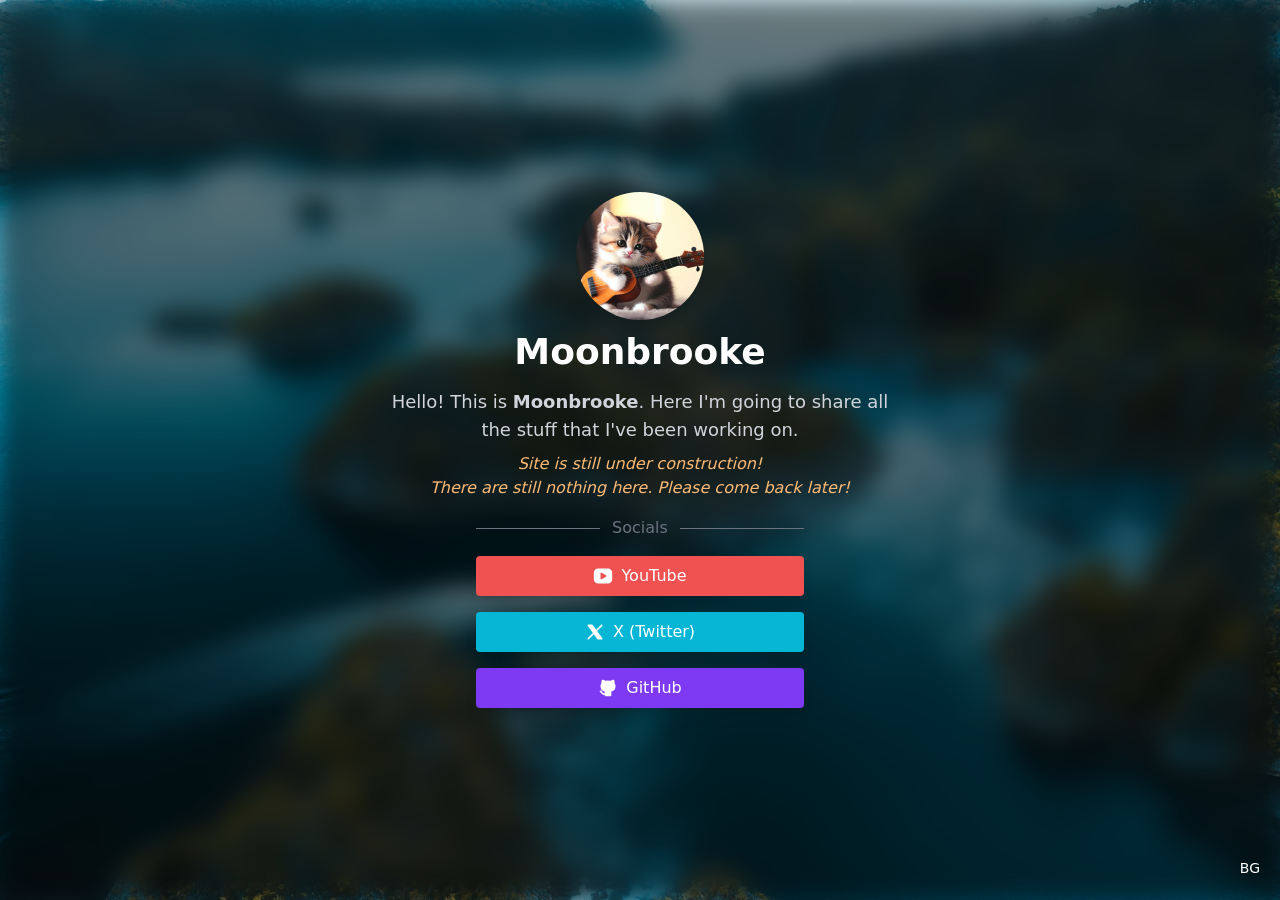
==== index.html @ 95f98d8a "updated index.html #3" ====
<!doctype html>
<html lang="en">
  <head>
    <meta charset="UTF-8" />
    <meta name="viewport" content="width=device-width, initial-scale=1.0" />
    <title>Moonbrooke</title>
    <link
      rel="shortcut icon"
      href="./assets/img/farpras.ico"
      type="image/x-icon"
    />

    <!-- TailwindCSS -->
    <link rel="stylesheet" href="./assets/css/style.css" />
    <!-- <script src="https://cdn.tailwindcss.com?plugins=forms,typography,aspect-ratio,line-clamp"></script> -->

    <!-- Flowbite -->
    <link href="./assets/css/flowbite-1.8.1.min.css" rel="stylesheet" />

    <!-- AngularJS -->
    <script type="text/javascript" src="./assets/js/angular.min.js"></script>
  </head>

  <body
    class="bg-[url('/assets/img/pexels-stijn-dijkstra-2583852.jpg')] backdrop-blur-md backdrop-brightness-50 bg-center bg-cover"
  >
    <main
      class="flex flex-col items-center justify-center w-screen h-screen text-white"
    >
      <div class="flex flex-col items-center justify-center">
        <img
          src="assets/img/kitten_ukulele.jpg"
          data-tooltip-target="tooltip-avatar"
          data-tooltip-placement="top"
          class="w-32 h-32 rounded-full overflow-hidden mb-3"
        />
        <div
          id="tooltip-avatar"
          role="tooltip"
          class="absolute z-10 invisible inline-block px-3 py-2 text-sm font-medium text-white transition-opacity duration-100 bg-[#f78b44] rounded-lg shadow-sm opacity-0 tooltip"
        >
          Avatar made with Bing Image Creator
          <div class="tooltip-arrow" data-popper-arrow></div>
        </div>
        <h1 class="text-4xl font-bold">
          <a href="/" class="hover:text-[#f78b44] transition">Moonbrooke</a>
        </h1>
      </div>
      <p class="mt-4 text-lg text-center max-w-lg text-gray-300">
        Hello! This is <b>Moonbrooke</b>. Here I'm going to share all the stuff
        that I've been working on.
      </p>
      <p class="mt-2 text-center max-w-lg text-orange-300 italic">
        Site is still under construction!<br />There are still nothing here.
        Please come back later!
      </p>

      <!-- Content -->
      <div class="flex flex-col items-center">
        <!-- Main Links -->
        <!-- <div class="flex w-[328px] justify-between space-x-4"> -->
        <!--     <a href="#" -->
        <!--         class="flex flex-row items-center justify-center mt-4 px-4 w-[156px] py-2 rounded hover:bg-[#f78b44] transition gap-2 shadow-lg bg-gray-500 cursor-not-allowed"> -->
        <!--         <svg xmlns="http://www.w3.org/2000/svg" class="w-5 h-5" viewBox="0 0 24 24" stroke-width="2" -->
        <!--             stroke="currentColor" fill="none" stroke-linecap="round" stroke-linejoin="round"> -->
        <!--             <path stroke="none" d="M0 0h24v24H0z" fill="none"></path> -->
        <!--             <path d="M3 17a3 3 0 1 0 6 0a3 3 0 0 0 -6 0"></path> -->
        <!--             <path d="M13 17a3 3 0 1 0 6 0a3 3 0 0 0 -6 0"></path> -->
        <!--             <path d="M9 17v-13h10v13"></path> -->
        <!--             <path d="M9 8h10"></path> -->
        <!--         </svg> -->
        <!--         <p>Music</p> -->
        <!--     </a> -->
        <!--     <a href="#" -->
        <!--         class="flex flex-row items-center justify-center mt-4 px-4 w-[156px] py-2 rounded hover:bg-[#f78b44] transition gap-2 shadow-lg bg-gray-500 cursor-not-allowed"> -->
        <!--         <svg xmlns="http://www.w3.org/2000/svg" class="w-5 h-5" viewBox="0 0 24 24" stroke-width="2" -->
        <!--             stroke="currentColor" fill="none" stroke-linecap="round" stroke-linejoin="round"> -->
        <!--             <path stroke="none" d="M0 0h24v24H0z" fill="none"></path> -->
        <!--             <path d="M14 17m-3 0a3 3 0 1 0 6 0a3 3 0 1 0 -6 0"></path> -->
        <!--             <path d="M17 17v-13h4"></path> -->
        <!--             <path d="M13 5h-10"></path> -->
        <!--             <path d="M3 9l10 0"></path> -->
        <!--             <path d="M9 13h-6"></path> -->
        <!--         </svg> -->
        <!--         <p>Commissions</p> -->
        <!--     </a> -->
        <!-- </div> -->
        <!-- <div class="flex w-[328px] justify-between space-x-4"> -->
        <!--     <a href="#" data-tooltip-target="tooltip-blog" data-tooltip-placement="bottom" -->
        <!--         class="flex flex-row items-center justify-center mt-4 px-4 w-[156px] py-2 rounded hover:bg-[#f78b44] transition gap-2 shadow-lg bg-gray-500 cursor-not-allowed"> -->
        <!--         <svg xmlns="http://www.w3.org/2000/svg" class="w-5 h-5" viewBox="0 0 24 24" stroke-width="2" -->
        <!--             stroke="currentColor" fill="none" stroke-linecap="round" stroke-linejoin="round"> -->
        <!--             <path stroke="none" d="M0 0h24v24H0z" fill="none"></path> -->
        <!--             <path d="M3 4m0 2a2 2 0 0 1 2 -2h14a2 2 0 0 1 2 2v12a2 2 0 0 1 -2 2h-14a2 2 0 0 1 -2 -2z"> -->
        <!--             </path> -->
        <!--             <path d="M7 8h10"></path> -->
        <!--             <path d="M7 12h10"></path> -->
        <!--             <path d="M7 16h10"></path> -->
        <!--         </svg> -->
        <!--         <p>Blog</p> -->
        <!--     </a> -->
        <!--     <div id="tooltip-blog" role="tooltip" -->
        <!--         class="absolute z-10 invisible inline-block px-3 py-2 text-sm font-medium text-white transition-opacity duration-100 bg-[#f78b44] rounded-lg shadow-sm opacity-0 tooltip"> -->
        <!--         Work in progress! -->
        <!--         <div class="tooltip-arrow" data-popper-arrow></div> -->
        <!--     </div> -->

        <!--     <a href="#" data-tooltip-target="tooltip-gears" data-tooltip-placement="bottom" -->
        <!--         class="flex flex-row items-center justify-center mt-4 px-4 w-[156px] py-2 rounded hover:bg-[#f78b44] transition gap-2 shadow-lg bg-gray-500 cursor-not-allowed"> -->
        <!--         <svg xmlns="http://www.w3.org/2000/svg" class="w-5 h-5" viewBox="0 0 24 24" stroke-width="2" -->
        <!--             stroke="currentColor" fill="none" stroke-linecap="round" stroke-linejoin="round"> -->
        <!--             <path stroke="none" d="M0 0h24v24H0z" fill="none"></path> -->
        <!--             <path -->
        <!--                 d="M21 18a3 3 0 0 1 -2.824 2.995l-.176 .005h-1a3 3 0 0 1 -2.995 -2.824l-.005 -.176v-3a3 3 0 0 1 2.824 -2.995l.176 -.005h1c.351 0 .688 .06 1 .171v-.171a7 7 0 0 0 -13.996 -.24l-.004 .24v.17c.25 -.088 .516 -.144 .791 -.163l.209 -.007h1a3 3 0 0 1 2.995 2.824l.005 .176v3a3 3 0 0 1 -2.824 2.995l-.176 .005h-1a3 3 0 0 1 -2.995 -2.824l-.005 -.176v-6a9 9 0 0 1 17.996 -.265l.004 .265v6z" -->
        <!--                 stroke-width="0" fill="currentColor"></path> -->
        <!--         </svg> -->
        <!--         <p>Gears</p> -->
        <!--     </a> -->
        <!-- <div id="tooltip-gears" role="tooltip"
                    class="absolute z-10 invisible inline-block px-3 py-2 text-sm font-medium text-white transition-opacity duration-100 bg-[#f78b44] rounded-lg shadow-sm opacity-0 tooltip">
                    All the tools I use.
                    <div class="tooltip-arrow" data-popper-arrow></div>
                </div> -->
        <!-- </div> -->

        <!-- Divider -->
        <div class="flex items-center w-full mt-4">
          <div class="grow border-t border-gray-500"></div>
          <span class="shrink mx-3 text-gray-500">Socials</span>
          <div class="grow border-t border-gray-500"></div>
        </div>

        <!-- Social Links -->
        <a
          href="https://www.youtube.com/@kizz1337"
          target="_blank"
          class="flex flex-row items-center justify-center mt-4 px-4 w-[328px] py-2 rounded hover:brightness-75 transition gap-2 shadow-lg bg-red-500"
        >
          <svg
            xmlns="http://www.w3.org/2000/svg"
            class="w-5 h-5"
            viewBox="0 0 24 24"
            stroke-width="2"
            stroke="currentColor"
            fill="none"
            stroke-linecap="round"
            stroke-linejoin="round"
          >
            <path stroke="none" d="M0 0h24v24H0z" fill="none"></path>
            <path
              d="M18 3a5 5 0 0 1 5 5v8a5 5 0 0 1 -5 5h-12a5 5 0 0 1 -5 -5v-8a5 5 0 0 1 5 -5zm-9 6v6a1 1 0 0 0 1.514 .857l5 -3a1 1 0 0 0 0 -1.714l-5 -3a1 1 0 0 0 -1.514 .857z"
              stroke-width="0"
              fill="currentColor"
            ></path>
          </svg>
          <p>YouTube</p>
        </a>
        <a
          href="https://twitter.com/_moonbrooke"
          target="_blank"
          class="flex flex-row items-center justify-center mt-4 px-4 w-[328px] py-2 rounded hover:brightness-75 transition gap-2 shadow-lg bg-cyan-500"
        >
          <svg
            xmlns="http://www.w3.org/2000/svg"
            viewBox="0 0 24 24"
            fill="currentColor"
            class="w-5 h-5"
          >
            <path stroke="none" d="M0 0h24v24H0z" fill="none" />
            <path
              d="M8.267 3a1 1 0 0 1 .73 .317l.076 .092l4.274 5.828l5.946 -5.944a1 1 0 0 1 1.497 1.32l-.083 .094l-6.163 6.162l6.262 8.54a1 1 0 0 1 -.697 1.585l-.109 .006h-4.267a1 1 0 0 1 -.73 -.317l-.076 -.092l-4.276 -5.829l-5.944 5.945a1 1 0 0 1 -1.497 -1.32l.083 -.094l6.161 -6.163l-6.26 -8.539a1 1 0 0 1 .697 -1.585l.109 -.006h4.267z"
            />
          </svg>
          <p>X (Twitter)</p>
        </a>
        <a
          href="https://github.com/moonbrooke"
          target="_blank"
          class="flex flex-row items-center justify-center mt-4 px-4 w-[328px] py-2 rounded hover:brightness-75 transition gap-2 shadow-lg bg-purple-600"
        >
          <svg
            xmlns="http://www.w3.org/2000/svg"
            viewBox="0 0 24 24"
            fill="currentColor"
            class="w-5 h-5"
          >
            <path stroke="none" d="M0 0h24v24H0z" fill="none" />
            <path
              d="M5.315 2.1c.791 -.113 1.9 .145 3.333 .966l.272 .161l.16 .1l.397 -.083a13.3 13.3 0 0 1 4.59 -.08l.456 .08l.396 .083l.161 -.1c1.385 -.84 2.487 -1.17 3.322 -1.148l.164 .008l.147 .017l.076 .014l.05 .011l.144 .047a1 1 0 0 1 .53 .514a5.2 5.2 0 0 1 .397 2.91l-.047 .267l-.046 .196l.123 .163c.574 .795 .93 1.728 1.03 2.707l.023 .295l.007 .272c0 3.855 -1.659 5.883 -4.644 6.68l-.245 .061l-.132 .029l.014 .161l.008 .157l.004 .365l-.002 .213l-.003 3.834a1 1 0 0 1 -.883 .993l-.117 .007h-6a1 1 0 0 1 -.993 -.883l-.007 -.117v-.734c-1.818 .26 -3.03 -.424 -4.11 -1.878l-.535 -.766c-.28 -.396 -.455 -.579 -.589 -.644l-.048 -.019a1 1 0 0 1 .564 -1.918c.642 .188 1.074 .568 1.57 1.239l.538 .769c.76 1.079 1.36 1.459 2.609 1.191l.001 -.678l-.018 -.168a5.03 5.03 0 0 1 -.021 -.824l.017 -.185l.019 -.12l-.108 -.024c-2.976 -.71 -4.703 -2.573 -4.875 -6.139l-.01 -.31l-.004 -.292a5.6 5.6 0 0 1 .908 -3.051l.152 -.222l.122 -.163l-.045 -.196a5.2 5.2 0 0 1 .145 -2.642l.1 -.282l.106 -.253a1 1 0 0 1 .529 -.514l.144 -.047l.154 -.03z"
            />
          </svg>
          <p>GitHub</p>
        </a>
      </div>

      <!-- Support Links -->
      <!-- <div class="flex items-center justify-center gap-3 mt-4">
            <a href="https://farpras.gumroad.com" target="_blank" data-tooltip-target="tooltip-gumroad"
                data-tooltip-placement="bottom" class="hover:brightness-75 transition shadow-lg text-[#fe92e5]">
                <svg xmlns="http://www.w3.org/2000/svg" class="w-8 h-8" viewBox="0 0 24 24" stroke-width="2"
                    stroke="currentColor" fill="none" stroke-linecap="round" stroke-linejoin="round">
                    <path stroke="none" d="M0 0h24v24H0z" fill="none"></path>
                    <path d="M21 12a9 9 0 1 1 -18 0a9 9 0 0 1 18 0z"></path>
                    <path d="M13.5 13h2.5v3"></path>
                    <path d="M15.024 9.382a4 4 0 1 0 -3.024 6.618c1.862 0 2.554 -1.278 3 -3"></path>
                </svg>
            </a>
            <div id="tooltip-gumroad" role="tooltip"
                class="absolute z-10 invisible inline-block px-3 py-2 text-sm font-medium text-white transition-opacity duration-100 bg-[#fe92e5] rounded-lg shadow-sm opacity-0 tooltip">
                Gumroad
                <div class="tooltip-arrow" data-popper-arrow></div>
            </div>

            <a href="https://paypal.me/farpras28" target="_blank" data-tooltip-target="tooltip-paypal"
                data-tooltip-placement="bottom" class="hover:brightness-75 transition shadow-lg text-[#249ed5]">
                <svg xmlns="http://www.w3.org/2000/svg" class="w-8 h-8" viewBox="0 0 24 24" stroke-width="2"
                    stroke="currentColor" fill="none" stroke-linecap="round" stroke-linejoin="round">
                    <path stroke="none" d="M0 0h24v24H0z" fill="none"></path>
                    <path
                        d="M12.5 2c3.113 0 5.309 1.785 5.863 4.565c1.725 1.185 2.637 3.152 2.637 5.435c0 2.933 -2.748 5.384 -5.783 5.496l-.217 .004h-1.754l-.466 2.8a1.998 1.998 0 0 1 -1.823 1.597l-.157 .003h-2.68a1.5 1.5 0 0 1 -1.182 -.54a1.495 1.495 0 0 1 -.348 -1.07l.042 -.29h-1.632c-1.004 0 -1.914 -.864 -1.994 -1.857l-.006 -.143l.01 -.141l1.993 -13.954l.003 -.048c.072 -.894 .815 -1.682 1.695 -1.832l.156 -.02l.143 -.005h5.5zm5.812 7.35l-.024 .087c-.706 2.403 -3.072 4.436 -5.555 4.557l-.233 .006h-2.503v.05l-.025 .183l-1.2 5a1.007 1.007 0 0 1 -.019 .07l-.088 .597h2.154l.595 -3.564a1 1 0 0 1 .865 -.829l.121 -.007h2.6c2.073 0 4 -1.67 4 -3.5c0 -1.022 -.236 -1.924 -.688 -2.65z"
                        stroke-width="0" fill="currentColor"></path>
                </svg>
            </a>
            <div id="tooltip-paypal" role="tooltip"
                class="absolute z-10 invisible inline-block px-3 py-2 text-sm font-medium text-white transition-opacity duration-100 bg-[#249ed5] rounded-lg shadow-sm opacity-0 tooltip">
                PayPal
                <div class="tooltip-arrow" data-popper-arrow></div>
            </div>

            <a href="https://saweria.co/farpras" target="_blank" data-tooltip-target="tooltip-saweria"
                data-tooltip-placement="bottom" class="hover:brightness-75 transition shadow-lg text-[#f9ae43]">
                <svg xmlns="http://www.w3.org/2000/svg" class="w-8 h-8" viewBox="0 0 24 24" stroke-width="2"
                    stroke="currentColor" fill="none" stroke-linecap="round" stroke-linejoin="round">
                    <path stroke="none" d="M0 0h24v24H0z" fill="none"></path>
                    <path d="M7 9m0 2a2 2 0 0 1 2 -2h10a2 2 0 0 1 2 2v6a2 2 0 0 1 -2 2h-10a2 2 0 0 1 -2 -2z"></path>
                    <path d="M14 14m-2 0a2 2 0 1 0 4 0a2 2 0 1 0 -4 0"></path>
                    <path d="M17 9v-2a2 2 0 0 0 -2 -2h-10a2 2 0 0 0 -2 2v6a2 2 0 0 0 2 2h2"></path>
                </svg>
            </a>
            <div id="tooltip-saweria" role="tooltip"
                class="absolute z-10 invisible inline-block px-3 py-2 text-sm font-medium text-white transition-opacity duration-100 bg-[#f9ae43] rounded-lg shadow-sm opacity-0 tooltip">
                Saweria (ID)
                <div class="tooltip-arrow" data-popper-arrow></div>
            </div>
        </div> -->

      <!-- Background Image Credit -->
      <div class="absolute bottom-0 right-0 mb-5 mr-5">
        <a
          href="https://www.pexels.com/photo/aerial-photo-of-islands-on-sea-2583852/"
          target="_blank"
          class="text-sm mt-5"
        >
          BG
        </a>
      </div>
    </main>

    <script src="./assets/js/flowbite-1.8.1.min.js"></script>
  </body>
</html>
---- assets/css/style.css ----
/*
! tailwindcss v3.4.4 | MIT License | https://tailwindcss.com
*/

/*
1. Prevent padding and border from affecting element width. (https://github.com/mozdevs/cssremedy/issues/4)
2. Allow adding a border to an element by just adding a border-width. (https://github.com/tailwindcss/tailwindcss/pull/116)
*/

*,
::before,
::after {
  box-sizing: border-box;
  /* 1 */
  border-width: 0;
  /* 2 */
  border-style: solid;
  /* 2 */
  border-color: #e5e7eb;
  /* 2 */
}

::before,
::after {
  --tw-content: '';
}

/*
1. Use a consistent sensible line-height in all browsers.
2. Prevent adjustments of font size after orientation changes in iOS.
3. Use a more readable tab size.
4. Use the user's configured `sans` font-family by default.
5. Use the user's configured `sans` font-feature-settings by default.
6. Use the user's configured `sans` font-variation-settings by default.
7. Disable tap highlights on iOS
*/

html,
:host {
  line-height: 1.5;
  /* 1 */
  -webkit-text-size-adjust: 100%;
  /* 2 */
  -moz-tab-size: 4;
  /* 3 */
  -o-tab-size: 4;
     tab-size: 4;
  /* 3 */
  font-family: ui-sans-serif, system-ui, sans-serif, "Apple Color Emoji", "Segoe UI Emoji", "Segoe UI Symbol", "Noto Color Emoji";
  /* 4 */
  font-feature-settings: normal;
  /* 5 */
  font-variation-settings: normal;
  /* 6 */
  -webkit-tap-highlight-color: transparent;
  /* 7 */
}

/*
1. Remove the margin in all browsers.
2. Inherit line-height from `html` so users can set them as a class directly on the `html` element.
*/

body {
  margin: 0;
  /* 1 */
  line-height: inherit;
  /* 2 */
}

/*
1. Add the correct height in Firefox.
2. Correct the inheritance of border color in Firefox. (https://bugzilla.mozilla.org/show_bug.cgi?id=190655)
3. Ensure horizontal rules are visible by default.
*/

hr {
  height: 0;
  /* 1 */
  color: inherit;
  /* 2 */
  border-top-width: 1px;
  /* 3 */
}

/*
Add the correct text decoration in Chrome, Edge, and Safari.
*/

abbr:where([title]) {
  -webkit-text-decoration: underline dotted;
          text-decoration: underline dotted;
}

/*
Remove the default font size and weight for headings.
*/

h1,
h2,
h3,
h4,
h5,
h6 {
  font-size: inherit;
  font-weight: inherit;
}

/*
Reset links to optimize for opt-in styling instead of opt-out.
*/

a {
  color: inherit;
  text-decoration: inherit;
}

/*
Add the correct font weight in Edge and Safari.
*/

b,
strong {
  font-weight: bolder;
}

/*
1. Use the user's configured `mono` font-family by default.
2. Use the user's configured `mono` font-feature-settings by default.
3. Use the user's configured `mono` font-variation-settings by default.
4. Correct the odd `em` font sizing in all browsers.
*/

code,
kbd,
samp,
pre {
  font-family: ui-monospace, SFMono-Regular, Menlo, Monaco, Consolas, "Liberation Mono", "Courier New", monospace;
  /* 1 */
  font-feature-settings: normal;
  /* 2 */
  font-variation-settings: normal;
  /* 3 */
  font-size: 1em;
  /* 4 */
}

/*
Add the correct font size in all browsers.
*/

small {
  font-size: 80%;
}

/*
Prevent `sub` and `sup` elements from affecting the line height in all browsers.
*/

sub,
sup {
  font-size: 75%;
  line-height: 0;
  position: relative;
  vertical-align: baseline;
}

sub {
  bottom: -0.25em;
}

sup {
  top: -0.5em;
}

/*
1. Remove text indentation from table contents in Chrome and Safari. (https://bugs.chromium.org/p/chromium/issues/detail?id=999088, https://bugs.webkit.org/show_bug.cgi?id=201297)
2. Correct table border color inheritance in all Chrome and Safari. (https://bugs.chromium.org/p/chromium/issues/detail?id=935729, https://bugs.webkit.org/show_bug.cgi?id=195016)
3. Remove gaps between table borders by default.
*/

table {
  text-indent: 0;
  /* 1 */
  border-color: inherit;
  /* 2 */
  border-collapse: collapse;
  /* 3 */
}

/*
1. Change the font styles in all browsers.
2. Remove the margin in Firefox and Safari.
3. Remove default padding in all browsers.
*/

button,
input,
optgroup,
select,
textarea {
  font-family: inherit;
  /* 1 */
  font-feature-settings: inherit;
  /* 1 */
  font-variation-settings: inherit;
  /* 1 */
  font-size: 100%;
  /* 1 */
  font-weight: inherit;
  /* 1 */
  line-height: inherit;
  /* 1 */
  letter-spacing: inherit;
  /* 1 */
  color: inherit;
  /* 1 */
  margin: 0;
  /* 2 */
  padding: 0;
  /* 3 */
}

/*
Remove the inheritance of text transform in Edge and Firefox.
*/

button,
select {
  text-transform: none;
}

/*
1. Correct the inability to style clickable types in iOS and Safari.
2. Remove default button styles.
*/

button,
input:where([type='button']),
input:where([type='reset']),
input:where([type='submit']) {
  -webkit-appearance: button;
  /* 1 */
  background-color: transparent;
  /* 2 */
  background-image: none;
  /* 2 */
}

/*
Use the modern Firefox focus style for all focusable elements.
*/

:-moz-focusring {
  outline: auto;
}

/*
Remove the additional `:invalid` styles in Firefox. (https://github.com/mozilla/gecko-dev/blob/2f9eacd9d3d995c937b4251a5557d95d494c9be1/layout/style/res/forms.css#L728-L737)
*/

:-moz-ui-invalid {
  box-shadow: none;
}

/*
Add the correct vertical alignment in Chrome and Firefox.
*/

progress {
  vertical-align: baseline;
}

/*
Correct the cursor style of increment and decrement buttons in Safari.
*/

::-webkit-inner-spin-button,
::-webkit-outer-spin-button {
  height: auto;
}

/*
1. Correct the odd appearance in Chrome and Safari.
2. Correct the outline style in Safari.
*/

[type='search'] {
  -webkit-appearance: textfield;
  /* 1 */
  outline-offset: -2px;
  /* 2 */
}

/*
Remove the inner padding in Chrome and Safari on macOS.
*/

::-webkit-search-decoration {
  -webkit-appearance: none;
}

/*
1. Correct the inability to style clickable types in iOS and Safari.
2. Change font properties to `inherit` in Safari.
*/

::-webkit-file-upload-button {
  -webkit-appearance: button;
  /* 1 */
  font: inherit;
  /* 2 */
}

/*
Add the correct display in Chrome and Safari.
*/

summary {
  display: list-item;
}

/*
Removes the default spacing and border for appropriate elements.
*/

blockquote,
dl,
dd,
h1,
h2,
h3,
h4,
h5,
h6,
hr,
figure,
p,
pre {
  margin: 0;
}

fieldset {
  margin: 0;
  padding: 0;
}

legend {
  padding: 0;
}

ol,
ul,
menu {
  list-style: none;
  margin: 0;
  padding: 0;
}

/*
Reset default styling for dialogs.
*/

dialog {
  padding: 0;
}

/*
Prevent resizing textareas horizontally by default.
*/

textarea {
  resize: vertical;
}

/*
1. Reset the default placeholder opacity in Firefox. (https://github.com/tailwindlabs/tailwindcss/issues/3300)
2. Set the default placeholder color to the user's configured gray 400 color.
*/

input::-moz-placeholder, textarea::-moz-placeholder {
  opacity: 1;
  /* 1 */
  color: #9ca3af;
  /* 2 */
}

input::placeholder,
textarea::placeholder {
  opacity: 1;
  /* 1 */
  color: #9ca3af;
  /* 2 */
}

/*
Set the default cursor for buttons.
*/

button,
[role="button"] {
  cursor: pointer;
}

/*
Make sure disabled buttons don't get the pointer cursor.
*/

:disabled {
  cursor: default;
}

/*
1. Make replaced elements `display: block` by default. (https://github.com/mozdevs/cssremedy/issues/14)
2. Add `vertical-align: middle` to align replaced elements more sensibly by default. (https://github.com/jensimmons/cssremedy/issues/14#issuecomment-634934210)
   This can trigger a poorly considered lint error in some tools but is included by design.
*/

img,
svg,
video,
canvas,
audio,
iframe,
embed,
object {
  display: block;
  /* 1 */
  vertical-align: middle;
  /* 2 */
}

/*
Constrain images and videos to the parent width and preserve their intrinsic aspect ratio. (https://github.com/mozdevs/cssremedy/issues/14)
*/

img,
video {
  max-width: 100%;
  height: auto;
}

/* Make elements with the HTML hidden attribute stay hidden by default */

[hidden] {
  display: none;
}

[type='text'],input:where(:not([type])),[type='email'],[type='url'],[type='password'],[type='number'],[type='date'],[type='datetime-local'],[type='month'],[type='search'],[type='tel'],[type='time'],[type='week'],[multiple],textarea,select {
  -webkit-appearance: none;
     -moz-appearance: none;
          appearance: none;
  background-color: #fff;
  border-color: #6b7280;
  border-width: 1px;
  border-radius: 0px;
  padding-top: 0.5rem;
  padding-right: 0.75rem;
  padding-bottom: 0.5rem;
  padding-left: 0.75rem;
  font-size: 1rem;
  line-height: 1.5rem;
  --tw-shadow: 0 0 #0000;
}

[type='text']:focus, input:where(:not([type])):focus, [type='email']:focus, [type='url']:focus, [type='password']:focus, [type='number']:focus, [type='date']:focus, [type='datetime-local']:focus, [type='month']:focus, [type='search']:focus, [type='tel']:focus, [type='time']:focus, [type='week']:focus, [multiple]:focus, textarea:focus, select:focus {
  outline: 2px solid transparent;
  outline-offset: 2px;
  --tw-ring-inset: var(--tw-empty,/*!*/ /*!*/);
  --tw-ring-offset-width: 0px;
  --tw-ring-offset-color: #fff;
  --tw-ring-color: #2563eb;
  --tw-ring-offset-shadow: var(--tw-ring-inset) 0 0 0 var(--tw-ring-offset-width) var(--tw-ring-offset-color);
  --tw-ring-shadow: var(--tw-ring-inset) 0 0 0 calc(1px + var(--tw-ring-offset-width)) var(--tw-ring-color);
  box-shadow: var(--tw-ring-offset-shadow), var(--tw-ring-shadow), var(--tw-shadow);
  border-color: #2563eb;
}

input::-moz-placeholder, textarea::-moz-placeholder {
  color: #6b7280;
  opacity: 1;
}

input::placeholder,textarea::placeholder {
  color: #6b7280;
  opacity: 1;
}

::-webkit-datetime-edit-fields-wrapper {
  padding: 0;
}

::-webkit-date-and-time-value {
  min-height: 1.5em;
  text-align: inherit;
}

::-webkit-datetime-edit {
  display: inline-flex;
}

::-webkit-datetime-edit,::-webkit-datetime-edit-year-field,::-webkit-datetime-edit-month-field,::-webkit-datetime-edit-day-field,::-webkit-datetime-edit-hour-field,::-webkit-datetime-edit-minute-field,::-webkit-datetime-edit-second-field,::-webkit-datetime-edit-millisecond-field,::-webkit-datetime-edit-meridiem-field {
  padding-top: 0;
  padding-bottom: 0;
}

select {
  background-image: url("data:image/svg+xml,%3csvg xmlns='http://www.w3.org/2000/svg' fill='none' viewBox='0 0 20 20'%3e%3cpath stroke='%236b7280' stroke-linecap='round' stroke-linejoin='round' stroke-width='1.5' d='M6 8l4 4 4-4'/%3e%3c/svg%3e");
  background-position: right 0.5rem center;
  background-repeat: no-repeat;
  background-size: 1.5em 1.5em;
  padding-right: 2.5rem;
  -webkit-print-color-adjust: exact;
          print-color-adjust: exact;
}

[multiple],[size]:where(select:not([size="1"])) {
  background-image: initial;
  background-position: initial;
  background-repeat: unset;
  background-size: initial;
  padding-right: 0.75rem;
  -webkit-print-color-adjust: unset;
          print-color-adjust: unset;
}

[type='checkbox'],[type='radio'] {
  -webkit-appearance: none;
     -moz-appearance: none;
          appearance: none;
  padding: 0;
  -webkit-print-color-adjust: exact;
          print-color-adjust: exact;
  display: inline-block;
  vertical-align: middle;
  background-origin: border-box;
  -webkit-user-select: none;
     -moz-user-select: none;
          user-select: none;
  flex-shrink: 0;
  height: 1rem;
  width: 1rem;
  color: #2563eb;
  background-color: #fff;
  border-color: #6b7280;
  border-width: 1px;
  --tw-shadow: 0 0 #0000;
}

[type='checkbox'] {
  border-radius: 0px;
}

[type='radio'] {
  border-radius: 100%;
}

[type='checkbox']:focus,[type='radio']:focus {
  outline: 2px solid transparent;
  outline-offset: 2px;
  --tw-ring-inset: var(--tw-empty,/*!*/ /*!*/);
  --tw-ring-offset-width: 2px;
  --tw-ring-offset-color: #fff;
  --tw-ring-color: #2563eb;
  --tw-ring-offset-shadow: var(--tw-ring-inset) 0 0 0 var(--tw-ring-offset-width) var(--tw-ring-offset-color);
  --tw-ring-shadow: var(--tw-ring-inset) 0 0 0 calc(2px + var(--tw-ring-offset-width)) var(--tw-ring-color);
  box-shadow: var(--tw-ring-offset-shadow), var(--tw-ring-shadow), var(--tw-shadow);
}

[type='checkbox']:checked,[type='radio']:checked {
  border-color: transparent;
  background-color: currentColor;
  background-size: 100% 100%;
  background-position: center;
  background-repeat: no-repeat;
}

[type='checkbox']:checked {
  background-image: url("data:image/svg+xml,%3csvg viewBox='0 0 16 16' fill='white' xmlns='http://www.w3.org/2000/svg'%3e%3cpath d='M12.207 4.793a1 1 0 010 1.414l-5 5a1 1 0 01-1.414 0l-2-2a1 1 0 011.414-1.414L6.5 9.086l4.293-4.293a1 1 0 011.414 0z'/%3e%3c/svg%3e");
}

@media (forced-colors: active)  {
  [type='checkbox']:checked {
    -webkit-appearance: auto;
       -moz-appearance: auto;
            appearance: auto;
  }
}

[type='radio']:checked {
  background-image: url("data:image/svg+xml,%3csvg viewBox='0 0 16 16' fill='white' xmlns='http://www.w3.org/2000/svg'%3e%3ccircle cx='8' cy='8' r='3'/%3e%3c/svg%3e");
}

@media (forced-colors: active)  {
  [type='radio']:checked {
    -webkit-appearance: auto;
       -moz-appearance: auto;
            appearance: auto;
  }
}

[type='checkbox']:checked:hover,[type='checkbox']:checked:focus,[type='radio']:checked:hover,[type='radio']:checked:focus {
  border-color: transparent;
  background-color: currentColor;
}

[type='checkbox']:indeterminate {
  background-image: url("data:image/svg+xml,%3csvg xmlns='http://www.w3.org/2000/svg' fill='none' viewBox='0 0 16 16'%3e%3cpath stroke='white' stroke-linecap='round' stroke-linejoin='round' stroke-width='2' d='M4 8h8'/%3e%3c/svg%3e");
  border-color: transparent;
  background-color: currentColor;
  background-size: 100% 100%;
  background-position: center;
  background-repeat: no-repeat;
}

@media (forced-colors: active)  {
  [type='checkbox']:indeterminate {
    -webkit-appearance: auto;
       -moz-appearance: auto;
            appearance: auto;
  }
}

[type='checkbox']:indeterminate:hover,[type='checkbox']:indeterminate:focus {
  border-color: transparent;
  background-color: currentColor;
}

[type='file'] {
  background: unset;
  border-color: inherit;
  border-width: 0;
  border-radius: 0;
  padding: 0;
  font-size: unset;
  line-height: inherit;
}

[type='file']:focus {
  outline: 1px solid ButtonText;
  outline: 1px auto -webkit-focus-ring-color;
}

*, ::before, ::after {
  --tw-border-spacing-x: 0;
  --tw-border-spacing-y: 0;
  --tw-translate-x: 0;
  --tw-translate-y: 0;
  --tw-rotate: 0;
  --tw-skew-x: 0;
  --tw-skew-y: 0;
  --tw-scale-x: 1;
  --tw-scale-y: 1;
  --tw-pan-x:  ;
  --tw-pan-y:  ;
  --tw-pinch-zoom:  ;
  --tw-scroll-snap-strictness: proximity;
  --tw-gradient-from-position:  ;
  --tw-gradient-via-position:  ;
  --tw-gradient-to-position:  ;
  --tw-ordinal:  ;
  --tw-slashed-zero:  ;
  --tw-numeric-figure:  ;
  --tw-numeric-spacing:  ;
  --tw-numeric-fraction:  ;
  --tw-ring-inset:  ;
  --tw-ring-offset-width: 0px;
  --tw-ring-offset-color: #fff;
  --tw-ring-color: rgb(59 130 246 / 0.5);
  --tw-ring-offset-shadow: 0 0 #0000;
  --tw-ring-shadow: 0 0 #0000;
  --tw-shadow: 0 0 #0000;
  --tw-shadow-colored: 0 0 #0000;
  --tw-blur:  ;
  --tw-brightness:  ;
  --tw-contrast:  ;
  --tw-grayscale:  ;
  --tw-hue-rotate:  ;
  --tw-invert:  ;
  --tw-saturate:  ;
  --tw-sepia:  ;
  --tw-drop-shadow:  ;
  --tw-backdrop-blur:  ;
  --tw-backdrop-brightness:  ;
  --tw-backdrop-contrast:  ;
  --tw-backdrop-grayscale:  ;
  --tw-backdrop-hue-rotate:  ;
  --tw-backdrop-invert:  ;
  --tw-backdrop-opacity:  ;
  --tw-backdrop-saturate:  ;
  --tw-backdrop-sepia:  ;
  --tw-contain-size:  ;
  --tw-contain-layout:  ;
  --tw-contain-paint:  ;
  --tw-contain-style:  ;
}

::backdrop {
  --tw-border-spacing-x: 0;
  --tw-border-spacing-y: 0;
  --tw-translate-x: 0;
  --tw-translate-y: 0;
  --tw-rotate: 0;
  --tw-skew-x: 0;
  --tw-skew-y: 0;
  --tw-scale-x: 1;
  --tw-scale-y: 1;
  --tw-pan-x:  ;
  --tw-pan-y:  ;
  --tw-pinch-zoom:  ;
  --tw-scroll-snap-strictness: proximity;
  --tw-gradient-from-position:  ;
  --tw-gradient-via-position:  ;
  --tw-gradient-to-position:  ;
  --tw-ordinal:  ;
  --tw-slashed-zero:  ;
  --tw-numeric-figure:  ;
  --tw-numeric-spacing:  ;
  --tw-numeric-fraction:  ;
  --tw-ring-inset:  ;
  --tw-ring-offset-width: 0px;
  --tw-ring-offset-color: #fff;
  --tw-ring-color: rgb(59 130 246 / 0.5);
  --tw-ring-offset-shadow: 0 0 #0000;
  --tw-ring-shadow: 0 0 #0000;
  --tw-shadow: 0 0 #0000;
  --tw-shadow-colored: 0 0 #0000;
  --tw-blur:  ;
  --tw-brightness:  ;
  --tw-contrast:  ;
  --tw-grayscale:  ;
  --tw-hue-rotate:  ;
  --tw-invert:  ;
  --tw-saturate:  ;
  --tw-sepia:  ;
  --tw-drop-shadow:  ;
  --tw-backdrop-blur:  ;
  --tw-backdrop-brightness:  ;
  --tw-backdrop-contrast:  ;
  --tw-backdrop-grayscale:  ;
  --tw-backdrop-hue-rotate:  ;
  --tw-backdrop-invert:  ;
  --tw-backdrop-opacity:  ;
  --tw-backdrop-saturate:  ;
  --tw-backdrop-sepia:  ;
  --tw-contain-size:  ;
  --tw-contain-layout:  ;
  --tw-contain-paint:  ;
  --tw-contain-style:  ;
}

.invisible {
  visibility: hidden;
}

.absolute {
  position: absolute;
}

.bottom-0 {
  bottom: 0px;
}

.right-0 {
  right: 0px;
}

.z-10 {
  z-index: 10;
}

.mx-auto {
  margin-left: auto;
  margin-right: auto;
}

.my-auto {
  margin-top: auto;
  margin-bottom: auto;
}

.mx-3 {
  margin-left: 0.75rem;
  margin-right: 0.75rem;
}

.mb-10 {
  margin-bottom: 2.5rem;
}

.ml-1 {
  margin-left: 0.25rem;
}

.mr-1 {
  margin-right: 0.25rem;
}

.mr-3 {
  margin-right: 0.75rem;
}

.mb-3 {
  margin-bottom: 0.75rem;
}

.mb-5 {
  margin-bottom: 1.25rem;
}

.mr-5 {
  margin-right: 1.25rem;
}

.mt-4 {
  margin-top: 1rem;
}

.mt-5 {
  margin-top: 1.25rem;
}

.mt-2 {
  margin-top: 0.5rem;
}

.inline-block {
  display: inline-block;
}

.flex {
  display: flex;
}

.h-7 {
  height: 1.75rem;
}

.h-screen {
  height: 100vh;
}

.h-32 {
  height: 8rem;
}

.h-5 {
  height: 1.25rem;
}

.h-8 {
  height: 2rem;
}

.w-4 {
  width: 1rem;
}

.w-5 {
  width: 1.25rem;
}

.w-32 {
  width: 8rem;
}

.w-8 {
  width: 2rem;
}

.w-\[156px\] {
  width: 156px;
}

.w-\[328px\] {
  width: 328px;
}

.w-full {
  width: 100%;
}

.w-screen {
  width: 100vw;
}

.max-w-xl {
  max-width: 36rem;
}

.max-w-lg {
  max-width: 32rem;
}

.shrink {
  flex-shrink: 1;
}

.grow {
  flex-grow: 1;
}

.cursor-not-allowed {
  cursor: not-allowed;
}

.flex-row {
  flex-direction: row;
}

.flex-col {
  flex-direction: column;
}

.items-center {
  align-items: center;
}

.justify-center {
  justify-content: center;
}

.justify-between {
  justify-content: space-between;
}

.gap-2 {
  gap: 0.5rem;
}

.gap-3 {
  gap: 0.75rem;
}

.space-y-6 > :not([hidden]) ~ :not([hidden]) {
  --tw-space-y-reverse: 0;
  margin-top: calc(1.5rem * calc(1 - var(--tw-space-y-reverse)));
  margin-bottom: calc(1.5rem * var(--tw-space-y-reverse));
}

.space-x-4 > :not([hidden]) ~ :not([hidden]) {
  --tw-space-x-reverse: 0;
  margin-right: calc(1rem * var(--tw-space-x-reverse));
  margin-left: calc(1rem * calc(1 - var(--tw-space-x-reverse)));
}

.overflow-hidden {
  overflow: hidden;
}

.rounded {
  border-radius: 0.25rem;
}

.rounded-full {
  border-radius: 9999px;
}

.rounded-lg {
  border-radius: 0.5rem;
}

.border-b {
  border-bottom-width: 1px;
}

.border-t {
  border-top-width: 1px;
}

.border-dotted {
  border-style: dotted;
}

.border-gray-400 {
  --tw-border-opacity: 1;
  border-color: rgb(156 163 175 / var(--tw-border-opacity));
}

.border-gray-500 {
  --tw-border-opacity: 1;
  border-color: rgb(107 114 128 / var(--tw-border-opacity));
}

.bg-gray-800 {
  --tw-bg-opacity: 1;
  background-color: rgb(31 41 55 / var(--tw-bg-opacity));
}

.bg-\[\#249ed5\] {
  --tw-bg-opacity: 1;
  background-color: rgb(36 158 213 / var(--tw-bg-opacity));
}

.bg-\[\#f78b44\] {
  --tw-bg-opacity: 1;
  background-color: rgb(247 139 68 / var(--tw-bg-opacity));
}

.bg-\[\#f9ae43\] {
  --tw-bg-opacity: 1;
  background-color: rgb(249 174 67 / var(--tw-bg-opacity));
}

.bg-\[\#fe92e5\] {
  --tw-bg-opacity: 1;
  background-color: rgb(254 146 229 / var(--tw-bg-opacity));
}

.bg-cyan-500 {
  --tw-bg-opacity: 1;
  background-color: rgb(6 182 212 / var(--tw-bg-opacity));
}

.bg-cyan-700 {
  --tw-bg-opacity: 1;
  background-color: rgb(14 116 144 / var(--tw-bg-opacity));
}

.bg-gray-500 {
  --tw-bg-opacity: 1;
  background-color: rgb(107 114 128 / var(--tw-bg-opacity));
}

.bg-red-500 {
  --tw-bg-opacity: 1;
  background-color: rgb(239 68 68 / var(--tw-bg-opacity));
}

.bg-purple-600 {
  --tw-bg-opacity: 1;
  background-color: rgb(147 51 234 / var(--tw-bg-opacity));
}

.bg-purple-700 {
  --tw-bg-opacity: 1;
  background-color: rgb(126 34 206 / var(--tw-bg-opacity));
}

.bg-\[url\(\'\/assets\/img\/pexels-stijn-dijkstra-2583852\.jpg\'\)\] {
  background-image: url('/assets/img/pexels-stijn-dijkstra-2583852.jpg');
}

.bg-cover {
  background-size: cover;
}

.bg-center {
  background-position: center;
}

.px-3 {
  padding-left: 0.75rem;
  padding-right: 0.75rem;
}

.px-4 {
  padding-left: 1rem;
  padding-right: 1rem;
}

.py-2 {
  padding-top: 0.5rem;
  padding-bottom: 0.5rem;
}

.text-center {
  text-align: center;
}

.text-2xl {
  font-size: 1.5rem;
  line-height: 2rem;
}

.text-xs {
  font-size: 0.75rem;
  line-height: 1rem;
}

.text-4xl {
  font-size: 2.25rem;
  line-height: 2.5rem;
}

.text-lg {
  font-size: 1.125rem;
  line-height: 1.75rem;
}

.text-sm {
  font-size: 0.875rem;
  line-height: 1.25rem;
}

.font-bold {
  font-weight: 700;
}

.font-medium {
  font-weight: 500;
}

.italic {
  font-style: italic;
}

.text-gray-200 {
  --tw-text-opacity: 1;
  color: rgb(229 231 235 / var(--tw-text-opacity));
}

.text-gray-400 {
  --tw-text-opacity: 1;
  color: rgb(156 163 175 / var(--tw-text-opacity));
}

.text-red-500 {
  --tw-text-opacity: 1;
  color: rgb(239 68 68 / var(--tw-text-opacity));
}

.text-yellow-400 {
  --tw-text-opacity: 1;
  color: rgb(250 204 21 / var(--tw-text-opacity));
}

.text-\[\#249ed5\] {
  --tw-text-opacity: 1;
  color: rgb(36 158 213 / var(--tw-text-opacity));
}

.text-\[\#f9ae43\] {
  --tw-text-opacity: 1;
  color: rgb(249 174 67 / var(--tw-text-opacity));
}

.text-\[\#fe92e5\] {
  --tw-text-opacity: 1;
  color: rgb(254 146 229 / var(--tw-text-opacity));
}

.text-gray-300 {
  --tw-text-opacity: 1;
  color: rgb(209 213 219 / var(--tw-text-opacity));
}

.text-gray-500 {
  --tw-text-opacity: 1;
  color: rgb(107 114 128 / var(--tw-text-opacity));
}

.text-white {
  --tw-text-opacity: 1;
  color: rgb(255 255 255 / var(--tw-text-opacity));
}

.text-orange-400 {
  --tw-text-opacity: 1;
  color: rgb(251 146 60 / var(--tw-text-opacity));
}

.text-orange-300 {
  --tw-text-opacity: 1;
  color: rgb(253 186 116 / var(--tw-text-opacity));
}

.opacity-0 {
  opacity: 0;
}

.shadow-lg {
  --tw-shadow: 0 10px 15px -3px rgb(0 0 0 / 0.1), 0 4px 6px -4px rgb(0 0 0 / 0.1);
  --tw-shadow-colored: 0 10px 15px -3px var(--tw-shadow-color), 0 4px 6px -4px var(--tw-shadow-color);
  box-shadow: var(--tw-ring-offset-shadow, 0 0 #0000), var(--tw-ring-shadow, 0 0 #0000), var(--tw-shadow);
}

.shadow-sm {
  --tw-shadow: 0 1px 2px 0 rgb(0 0 0 / 0.05);
  --tw-shadow-colored: 0 1px 2px 0 var(--tw-shadow-color);
  box-shadow: var(--tw-ring-offset-shadow, 0 0 #0000), var(--tw-ring-shadow, 0 0 #0000), var(--tw-shadow);
}

.backdrop-blur-md {
  --tw-backdrop-blur: blur(12px);
  -webkit-backdrop-filter: var(--tw-backdrop-blur) var(--tw-backdrop-brightness) var(--tw-backdrop-contrast) var(--tw-backdrop-grayscale) var(--tw-backdrop-hue-rotate) var(--tw-backdrop-invert) var(--tw-backdrop-opacity) var(--tw-backdrop-saturate) var(--tw-backdrop-sepia);
          backdrop-filter: var(--tw-backdrop-blur) var(--tw-backdrop-brightness) var(--tw-backdrop-contrast) var(--tw-backdrop-grayscale) var(--tw-backdrop-hue-rotate) var(--tw-backdrop-invert) var(--tw-backdrop-opacity) var(--tw-backdrop-saturate) var(--tw-backdrop-sepia);
}

.backdrop-brightness-50 {
  --tw-backdrop-brightness: brightness(.5);
  -webkit-backdrop-filter: var(--tw-backdrop-blur) var(--tw-backdrop-brightness) var(--tw-backdrop-contrast) var(--tw-backdrop-grayscale) var(--tw-backdrop-hue-rotate) var(--tw-backdrop-invert) var(--tw-backdrop-opacity) var(--tw-backdrop-saturate) var(--tw-backdrop-sepia);
          backdrop-filter: var(--tw-backdrop-blur) var(--tw-backdrop-brightness) var(--tw-backdrop-contrast) var(--tw-backdrop-grayscale) var(--tw-backdrop-hue-rotate) var(--tw-backdrop-invert) var(--tw-backdrop-opacity) var(--tw-backdrop-saturate) var(--tw-backdrop-sepia);
}

.transition {
  transition-property: color, background-color, border-color, text-decoration-color, fill, stroke, opacity, box-shadow, transform, filter, -webkit-backdrop-filter;
  transition-property: color, background-color, border-color, text-decoration-color, fill, stroke, opacity, box-shadow, transform, filter, backdrop-filter;
  transition-property: color, background-color, border-color, text-decoration-color, fill, stroke, opacity, box-shadow, transform, filter, backdrop-filter, -webkit-backdrop-filter;
  transition-timing-function: cubic-bezier(0.4, 0, 0.2, 1);
  transition-duration: 150ms;
}

.transition-opacity {
  transition-property: opacity;
  transition-timing-function: cubic-bezier(0.4, 0, 0.2, 1);
  transition-duration: 150ms;
}

.duration-100 {
  transition-duration: 100ms;
}

.hover\:border-solid:hover {
  border-style: solid;
}

.hover\:border-emerald-400:hover {
  --tw-border-opacity: 1;
  border-color: rgb(52 211 153 / var(--tw-border-opacity));
}

.hover\:bg-\[\#f78b44\]:hover {
  --tw-bg-opacity: 1;
  background-color: rgb(247 139 68 / var(--tw-bg-opacity));
}

.hover\:text-emerald-400:hover {
  --tw-text-opacity: 1;
  color: rgb(52 211 153 / var(--tw-text-opacity));
}

.hover\:text-\[\#f78b44\]:hover {
  --tw-text-opacity: 1;
  color: rgb(247 139 68 / var(--tw-text-opacity));
}

.hover\:brightness-75:hover {
  --tw-brightness: brightness(.75);
  filter: var(--tw-blur) var(--tw-brightness) var(--tw-contrast) var(--tw-grayscale) var(--tw-hue-rotate) var(--tw-invert) var(--tw-saturate) var(--tw-sepia) var(--tw-drop-shadow);
}
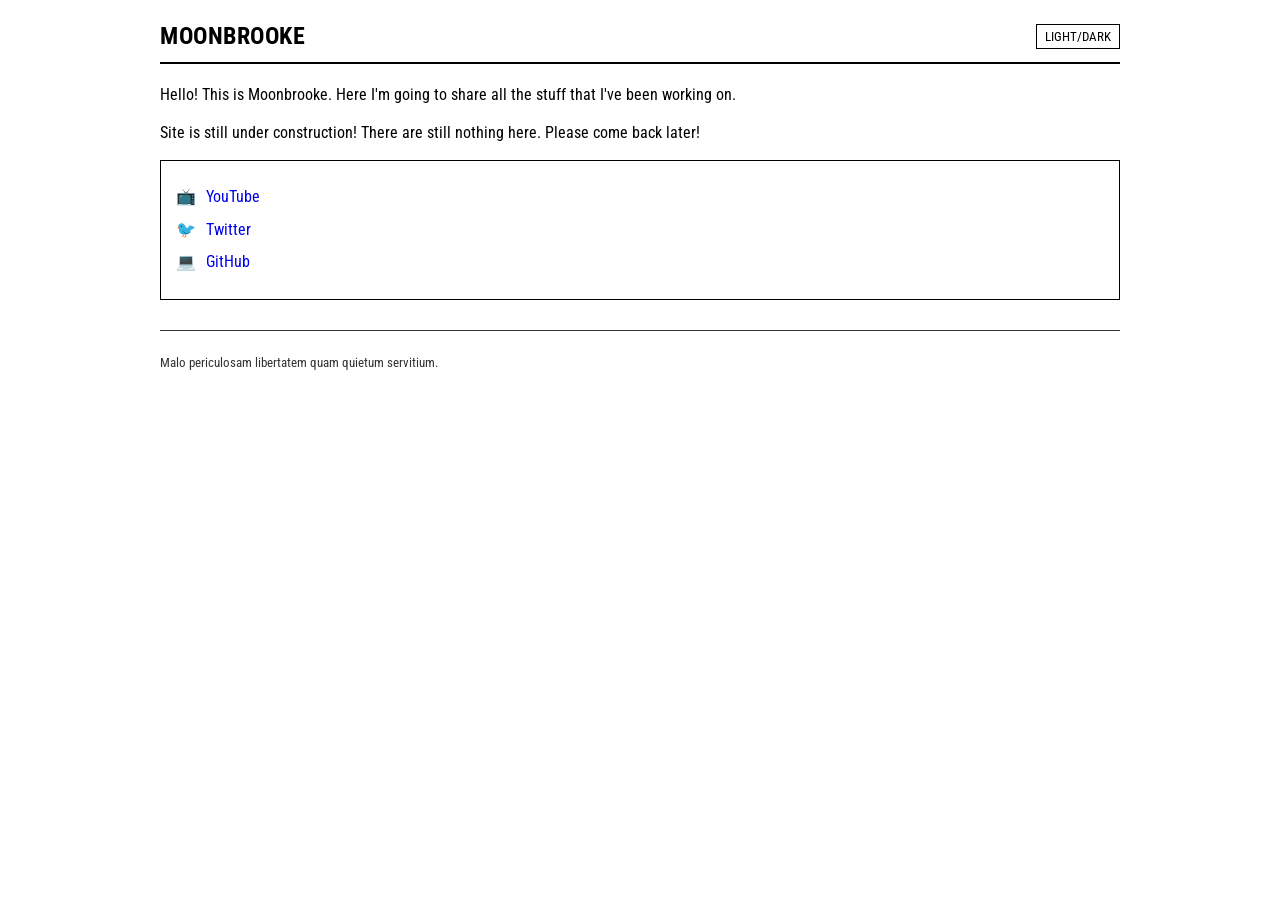
==== commit 7d63a9f6: "edit index" ====
--- a/index.html
+++ b/index.html
@@ -1,261 +1,148 @@
-<!doctype html>
+<!DOCTYPE html>
 <html lang="en">
-  <head>
-    <meta charset="UTF-8" />
-    <meta name="viewport" content="width=device-width, initial-scale=1.0" />
-    <title>Moonbrooke</title>
-    <link
-      rel="shortcut icon"
-      href="./assets/img/farpras.ico"
-      type="image/x-icon"
-    />
 
-    <!-- TailwindCSS -->
-    <link rel="stylesheet" href="./assets/css/style.css" />
-    <!-- <script src="https://cdn.tailwindcss.com?plugins=forms,typography,aspect-ratio,line-clamp"></script> -->
+<head>
+    <meta charset="UTF-8">
+    <meta name="viewport" content="width=device-width, initial-scale=1.0">
+    <title>MOONBROOKE</title>
+    <link rel="preconnect" href="https://fonts.googleapis.com">
+    <link rel="preconnect" href="https://fonts.gstatic.com" crossorigin>
+    <link href="https://fonts.googleapis.com/css2?family=Roboto+Condensed:wght@400;700&display=swap" rel="stylesheet">
+    <style>
+        :root {
+            --bg: #ffffff;
+            --fg: #000000;
+            --link: #0000ee;
+        }
 
-    <!-- Flowbite -->
-    <link href="./assets/css/flowbite-1.8.1.min.css" rel="stylesheet" />
+        [data-theme="dark"] {
+            --bg: #000000;
+            --fg: #ffffff;
+            --link: #58a6ff;
+        }
 
-    <!-- AngularJS -->
-    <script type="text/javascript" src="./assets/js/angular.min.js"></script>
-  </head>
+        body {
+            background-color: var(--bg);
+            color: var(--fg);
+            font-family: 'Roboto Condensed', sans-serif;
+            margin: 0;
+            padding: 20px;
+            font-size: 16px;
+            line-height: 1.4;
+        }
 
-  <body
-    class="bg-[url('/assets/img/pexels-stijn-dijkstra-2583852.jpg')] backdrop-blur-md backdrop-brightness-50 bg-center bg-cover"
-  >
-    <main
-      class="flex flex-col items-center justify-center w-screen h-screen text-white"
-    >
-      <div class="flex flex-col items-center justify-center">
-        <img
-          src="assets/img/kitten_ukulele.jpg"
-          data-tooltip-target="tooltip-avatar"
-          data-tooltip-placement="top"
-          class="w-32 h-32 rounded-full overflow-hidden mb-3"
-        />
-        <div
-          id="tooltip-avatar"
-          role="tooltip"
-          class="absolute z-10 invisible inline-block px-3 py-2 text-sm font-medium text-white transition-opacity duration-100 bg-[#f78b44] rounded-lg shadow-sm opacity-0 tooltip"
-        >
-          Avatar made with Bing Image Creator
-          <div class="tooltip-arrow" data-popper-arrow></div>
-        </div>
-        <h1 class="text-4xl font-bold">
-          <a href="/" class="hover:text-[#f78b44] transition">Moonbrooke</a>
-        </h1>
-      </div>
-      <p class="mt-4 text-lg text-center max-w-lg text-gray-300">
-        Hello! This is <b>Moonbrooke</b>. Here I'm going to share all the stuff
-        that I've been working on.
-      </p>
-      <p class="mt-2 text-center max-w-lg text-orange-300 italic">
-        Site is still under construction!<br />There are still nothing here.
-        Please come back later!
-      </p>
+        .wrapper {
+            max-width: 60rem;
+            margin: 0 auto;
+        }
 
-      <!-- Content -->
-      <div class="flex flex-col items-center">
-        <!-- Main Links -->
-        <!-- <div class="flex w-[328px] justify-between space-x-4"> -->
-        <!--     <a href="#" -->
-        <!--         class="flex flex-row items-center justify-center mt-4 px-4 w-[156px] py-2 rounded hover:bg-[#f78b44] transition gap-2 shadow-lg bg-gray-500 cursor-not-allowed"> -->
-        <!--         <svg xmlns="http://www.w3.org/2000/svg" class="w-5 h-5" viewBox="0 0 24 24" stroke-width="2" -->
-        <!--             stroke="currentColor" fill="none" stroke-linecap="round" stroke-linejoin="round"> -->
-        <!--             <path stroke="none" d="M0 0h24v24H0z" fill="none"></path> -->
-        <!--             <path d="M3 17a3 3 0 1 0 6 0a3 3 0 0 0 -6 0"></path> -->
-        <!--             <path d="M13 17a3 3 0 1 0 6 0a3 3 0 0 0 -6 0"></path> -->
-        <!--             <path d="M9 17v-13h10v13"></path> -->
-        <!--             <path d="M9 8h10"></path> -->
-        <!--         </svg> -->
-        <!--         <p>Music</p> -->
-        <!--     </a> -->
-        <!--     <a href="#" -->
-        <!--         class="flex flex-row items-center justify-center mt-4 px-4 w-[156px] py-2 rounded hover:bg-[#f78b44] transition gap-2 shadow-lg bg-gray-500 cursor-not-allowed"> -->
-        <!--         <svg xmlns="http://www.w3.org/2000/svg" class="w-5 h-5" viewBox="0 0 24 24" stroke-width="2" -->
-        <!--             stroke="currentColor" fill="none" stroke-linecap="round" stroke-linejoin="round"> -->
-        <!--             <path stroke="none" d="M0 0h24v24H0z" fill="none"></path> -->
-        <!--             <path d="M14 17m-3 0a3 3 0 1 0 6 0a3 3 0 1 0 -6 0"></path> -->
-        <!--             <path d="M17 17v-13h4"></path> -->
-        <!--             <path d="M13 5h-10"></path> -->
-        <!--             <path d="M3 9l10 0"></path> -->
-        <!--             <path d="M9 13h-6"></path> -->
-        <!--         </svg> -->
-        <!--         <p>Commissions</p> -->
-        <!--     </a> -->
-        <!-- </div> -->
-        <!-- <div class="flex w-[328px] justify-between space-x-4"> -->
-        <!--     <a href="#" data-tooltip-target="tooltip-blog" data-tooltip-placement="bottom" -->
-        <!--         class="flex flex-row items-center justify-center mt-4 px-4 w-[156px] py-2 rounded hover:bg-[#f78b44] transition gap-2 shadow-lg bg-gray-500 cursor-not-allowed"> -->
-        <!--         <svg xmlns="http://www.w3.org/2000/svg" class="w-5 h-5" viewBox="0 0 24 24" stroke-width="2" -->
-        <!--             stroke="currentColor" fill="none" stroke-linecap="round" stroke-linejoin="round"> -->
-        <!--             <path stroke="none" d="M0 0h24v24H0z" fill="none"></path> -->
-        <!--             <path d="M3 4m0 2a2 2 0 0 1 2 -2h14a2 2 0 0 1 2 2v12a2 2 0 0 1 -2 2h-14a2 2 0 0 1 -2 -2z"> -->
-        <!--             </path> -->
-        <!--             <path d="M7 8h10"></path> -->
-        <!--             <path d="M7 12h10"></path> -->
-        <!--             <path d="M7 16h10"></path> -->
-        <!--         </svg> -->
-        <!--         <p>Blog</p> -->
-        <!--     </a> -->
-        <!--     <div id="tooltip-blog" role="tooltip" -->
-        <!--         class="absolute z-10 invisible inline-block px-3 py-2 text-sm font-medium text-white transition-opacity duration-100 bg-[#f78b44] rounded-lg shadow-sm opacity-0 tooltip"> -->
-        <!--         Work in progress! -->
-        <!--         <div class="tooltip-arrow" data-popper-arrow></div> -->
-        <!--     </div> -->
+        header {
+            border-bottom: 2px solid var(--fg);
+            padding-bottom: 8px;
+            margin-bottom: 20px;
+            display: flex;
+            justify-content: space-between;
+            align-items: center;
+        }
 
-        <!--     <a href="#" data-tooltip-target="tooltip-gears" data-tooltip-placement="bottom" -->
-        <!--         class="flex flex-row items-center justify-center mt-4 px-4 w-[156px] py-2 rounded hover:bg-[#f78b44] transition gap-2 shadow-lg bg-gray-500 cursor-not-allowed"> -->
-        <!--         <svg xmlns="http://www.w3.org/2000/svg" class="w-5 h-5" viewBox="0 0 24 24" stroke-width="2" -->
-        <!--             stroke="currentColor" fill="none" stroke-linecap="round" stroke-linejoin="round"> -->
-        <!--             <path stroke="none" d="M0 0h24v24H0z" fill="none"></path> -->
-        <!--             <path -->
-        <!--                 d="M21 18a3 3 0 0 1 -2.824 2.995l-.176 .005h-1a3 3 0 0 1 -2.995 -2.824l-.005 -.176v-3a3 3 0 0 1 2.824 -2.995l.176 -.005h1c.351 0 .688 .06 1 .171v-.171a7 7 0 0 0 -13.996 -.24l-.004 .24v.17c.25 -.088 .516 -.144 .791 -.163l.209 -.007h1a3 3 0 0 1 2.995 2.824l.005 .176v3a3 3 0 0 1 -2.824 2.995l-.176 .005h-1a3 3 0 0 1 -2.995 -2.824l-.005 -.176v-6a9 9 0 0 1 17.996 -.265l.004 .265v6z" -->
-        <!--                 stroke-width="0" fill="currentColor"></path> -->
-        <!--         </svg> -->
-        <!--         <p>Gears</p> -->
-        <!--     </a> -->
-        <!-- <div id="tooltip-gears" role="tooltip"
-                    class="absolute z-10 invisible inline-block px-3 py-2 text-sm font-medium text-white transition-opacity duration-100 bg-[#f78b44] rounded-lg shadow-sm opacity-0 tooltip">
-                    All the tools I use.
-                    <div class="tooltip-arrow" data-popper-arrow></div>
-                </div> -->
-        <!-- </div> -->
+        h1 {
+            font-size: 24px;
+            margin: 0;
+            text-transform: uppercase;
+            font-weight: 700;
+            letter-spacing: 0.5px;
+        }
 
-        <!-- Divider -->
-        <div class="flex items-center w-full mt-4">
-          <div class="grow border-t border-gray-500"></div>
-          <span class="shrink mx-3 text-gray-500">Socials</span>
-          <div class="grow border-t border-gray-500"></div>
+        .theme-btn {
+            background: none;
+            border: 1px solid var(--fg);
+            color: var(--fg);
+            cursor: pointer;
+            font-family: inherit;
+            font-size: 13px;
+            padding: 4px 8px;
+            text-transform: uppercase;
+        }
+
+        .box {
+            border: 1px solid var(--fg);
+            padding: 15px;
+            margin-top: 10px;
+        }
+
+        .item {
+            display: flex;
+            align-items: center;
+            margin: 10px 0;
+            text-decoration: none;
+            color: var(--link);
+            font-weight: 400;
+        }
+
+        .item:hover {
+            text-decoration: underline;
+        }
+
+        .emoji {
+            margin-right: 10px;
+            text-decoration: none;
+            display: inline-block;
+        }
+
+        footer {
+            margin-top: 30px;
+            border-top: 1px solid var(--fg);
+            padding-top: 10px;
+            font-size: 13px;
+            opacity: 0.8;
+        }
+    </style>
+</head>
+
+<body>
+    <div class="wrapper">
+        <header>
+            <h1>MOONBROOKE</h1>
+            <button class="theme-btn" id="t">LIGHT/DARK</button>
+        </header>
+
+        <p>Hello! This is Moonbrooke. Here I'm going to share all the stuff that I've been working on.</p>
+        <p>Site is still under construction! There are still nothing here. Please come back later!</p>
+
+        <div class="box">
+            <a href="https://www.youtube.com/@kizz1337" class="item" target="_blank">
+                <span class="emoji">📺</span> YouTube
+            </a>
+            <a href="https://twitter.com/_moonbrooke" class="item" target="_blank">
+                <span class="emoji">🐦</span> Twitter
+            </a>
+            <a href="https://github.com/moonbrooke" class="item" target="_blank">
+                <span class="emoji">💻</span> GitHub
+            </a>
         </div>
 
-        <!-- Social Links -->
-        <a
-          href="https://www.youtube.com/@kizz1337"
-          target="_blank"
-          class="flex flex-row items-center justify-center mt-4 px-4 w-[328px] py-2 rounded hover:brightness-75 transition gap-2 shadow-lg bg-red-500"
-        >
-          <svg
-            xmlns="http://www.w3.org/2000/svg"
-            class="w-5 h-5"
-            viewBox="0 0 24 24"
-            stroke-width="2"
-            stroke="currentColor"
-            fill="none"
-            stroke-linecap="round"
-            stroke-linejoin="round"
-          >
-            <path stroke="none" d="M0 0h24v24H0z" fill="none"></path>
-            <path
-              d="M18 3a5 5 0 0 1 5 5v8a5 5 0 0 1 -5 5h-12a5 5 0 0 1 -5 -5v-8a5 5 0 0 1 5 -5zm-9 6v6a1 1 0 0 0 1.514 .857l5 -3a1 1 0 0 0 0 -1.714l-5 -3a1 1 0 0 0 -1.514 .857z"
-              stroke-width="0"
-              fill="currentColor"
-            ></path>
-          </svg>
-          <p>YouTube</p>
-        </a>
-        <a
-          href="https://twitter.com/_moonbrooke"
-          target="_blank"
-          class="flex flex-row items-center justify-center mt-4 px-4 w-[328px] py-2 rounded hover:brightness-75 transition gap-2 shadow-lg bg-cyan-500"
-        >
-          <svg
-            xmlns="http://www.w3.org/2000/svg"
-            viewBox="0 0 24 24"
-            fill="currentColor"
-            class="w-5 h-5"
-          >
-            <path stroke="none" d="M0 0h24v24H0z" fill="none" />
-            <path
-              d="M8.267 3a1 1 0 0 1 .73 .317l.076 .092l4.274 5.828l5.946 -5.944a1 1 0 0 1 1.497 1.32l-.083 .094l-6.163 6.162l6.262 8.54a1 1 0 0 1 -.697 1.585l-.109 .006h-4.267a1 1 0 0 1 -.73 -.317l-.076 -.092l-4.276 -5.829l-5.944 5.945a1 1 0 0 1 -1.497 -1.32l.083 -.094l6.161 -6.163l-6.26 -8.539a1 1 0 0 1 .697 -1.585l.109 -.006h4.267z"
-            />
-          </svg>
-          <p>X (Twitter)</p>
-        </a>
-        <a
-          href="https://github.com/moonbrooke"
-          target="_blank"
-          class="flex flex-row items-center justify-center mt-4 px-4 w-[328px] py-2 rounded hover:brightness-75 transition gap-2 shadow-lg bg-purple-600"
-        >
-          <svg
-            xmlns="http://www.w3.org/2000/svg"
-            viewBox="0 0 24 24"
-            fill="currentColor"
-            class="w-5 h-5"
-          >
-            <path stroke="none" d="M0 0h24v24H0z" fill="none" />
-            <path
-              d="M5.315 2.1c.791 -.113 1.9 .145 3.333 .966l.272 .161l.16 .1l.397 -.083a13.3 13.3 0 0 1 4.59 -.08l.456 .08l.396 .083l.161 -.1c1.385 -.84 2.487 -1.17 3.322 -1.148l.164 .008l.147 .017l.076 .014l.05 .011l.144 .047a1 1 0 0 1 .53 .514a5.2 5.2 0 0 1 .397 2.91l-.047 .267l-.046 .196l.123 .163c.574 .795 .93 1.728 1.03 2.707l.023 .295l.007 .272c0 3.855 -1.659 5.883 -4.644 6.68l-.245 .061l-.132 .029l.014 .161l.008 .157l.004 .365l-.002 .213l-.003 3.834a1 1 0 0 1 -.883 .993l-.117 .007h-6a1 1 0 0 1 -.993 -.883l-.007 -.117v-.734c-1.818 .26 -3.03 -.424 -4.11 -1.878l-.535 -.766c-.28 -.396 -.455 -.579 -.589 -.644l-.048 -.019a1 1 0 0 1 .564 -1.918c.642 .188 1.074 .568 1.57 1.239l.538 .769c.76 1.079 1.36 1.459 2.609 1.191l.001 -.678l-.018 -.168a5.03 5.03 0 0 1 -.021 -.824l.017 -.185l.019 -.12l-.108 -.024c-2.976 -.71 -4.703 -2.573 -4.875 -6.139l-.01 -.31l-.004 -.292a5.6 5.6 0 0 1 .908 -3.051l.152 -.222l.122 -.163l-.045 -.196a5.2 5.2 0 0 1 .145 -2.642l.1 -.282l.106 -.253a1 1 0 0 1 .529 -.514l.144 -.047l.154 -.03z"
-            />
-          </svg>
-          <p>GitHub</p>
-        </a>
-      </div>
+        <footer>
+            <p>Malo periculosam libertatem quam quietum servitium.</p>
+        </footer>
+    </div>
 
-      <!-- Support Links -->
-      <!-- <div class="flex items-center justify-center gap-3 mt-4">
-            <a href="https://farpras.gumroad.com" target="_blank" data-tooltip-target="tooltip-gumroad"
-                data-tooltip-placement="bottom" class="hover:brightness-75 transition shadow-lg text-[#fe92e5]">
-                <svg xmlns="http://www.w3.org/2000/svg" class="w-8 h-8" viewBox="0 0 24 24" stroke-width="2"
-                    stroke="currentColor" fill="none" stroke-linecap="round" stroke-linejoin="round">
-                    <path stroke="none" d="M0 0h24v24H0z" fill="none"></path>
-                    <path d="M21 12a9 9 0 1 1 -18 0a9 9 0 0 1 18 0z"></path>
-                    <path d="M13.5 13h2.5v3"></path>
-                    <path d="M15.024 9.382a4 4 0 1 0 -3.024 6.618c1.862 0 2.554 -1.278 3 -3"></path>
-                </svg>
-            </a>
-            <div id="tooltip-gumroad" role="tooltip"
-                class="absolute z-10 invisible inline-block px-3 py-2 text-sm font-medium text-white transition-opacity duration-100 bg-[#fe92e5] rounded-lg shadow-sm opacity-0 tooltip">
-                Gumroad
-                <div class="tooltip-arrow" data-popper-arrow></div>
-            </div>
+    <script>
+        const b = document.getElementById('t');
+        const h = document.documentElement;
 
-            <a href="https://paypal.me/farpras28" target="_blank" data-tooltip-target="tooltip-paypal"
-                data-tooltip-placement="bottom" class="hover:brightness-75 transition shadow-lg text-[#249ed5]">
-                <svg xmlns="http://www.w3.org/2000/svg" class="w-8 h-8" viewBox="0 0 24 24" stroke-width="2"
-                    stroke="currentColor" fill="none" stroke-linecap="round" stroke-linejoin="round">
-                    <path stroke="none" d="M0 0h24v24H0z" fill="none"></path>
-                    <path
-                        d="M12.5 2c3.113 0 5.309 1.785 5.863 4.565c1.725 1.185 2.637 3.152 2.637 5.435c0 2.933 -2.748 5.384 -5.783 5.496l-.217 .004h-1.754l-.466 2.8a1.998 1.998 0 0 1 -1.823 1.597l-.157 .003h-2.68a1.5 1.5 0 0 1 -1.182 -.54a1.495 1.495 0 0 1 -.348 -1.07l.042 -.29h-1.632c-1.004 0 -1.914 -.864 -1.994 -1.857l-.006 -.143l.01 -.141l1.993 -13.954l.003 -.048c.072 -.894 .815 -1.682 1.695 -1.832l.156 -.02l.143 -.005h5.5zm5.812 7.35l-.024 .087c-.706 2.403 -3.072 4.436 -5.555 4.557l-.233 .006h-2.503v.05l-.025 .183l-1.2 5a1.007 1.007 0 0 1 -.019 .07l-.088 .597h2.154l.595 -3.564a1 1 0 0 1 .865 -.829l.121 -.007h2.6c2.073 0 4 -1.67 4 -3.5c0 -1.022 -.236 -1.924 -.688 -2.65z"
-                        stroke-width="0" fill="currentColor"></path>
-                </svg>
-            </a>
-            <div id="tooltip-paypal" role="tooltip"
-                class="absolute z-10 invisible inline-block px-3 py-2 text-sm font-medium text-white transition-opacity duration-100 bg-[#249ed5] rounded-lg shadow-sm opacity-0 tooltip">
-                PayPal
-                <div class="tooltip-arrow" data-popper-arrow></div>
-            </div>
+        if (localStorage.getItem('theme') === 'dark') h.setAttribute('data-theme', 'dark');
 
-            <a href="https://saweria.co/farpras" target="_blank" data-tooltip-target="tooltip-saweria"
-                data-tooltip-placement="bottom" class="hover:brightness-75 transition shadow-lg text-[#f9ae43]">
-                <svg xmlns="http://www.w3.org/2000/svg" class="w-8 h-8" viewBox="0 0 24 24" stroke-width="2"
-                    stroke="currentColor" fill="none" stroke-linecap="round" stroke-linejoin="round">
-                    <path stroke="none" d="M0 0h24v24H0z" fill="none"></path>
-                    <path d="M7 9m0 2a2 2 0 0 1 2 -2h10a2 2 0 0 1 2 2v6a2 2 0 0 1 -2 2h-10a2 2 0 0 1 -2 -2z"></path>
-                    <path d="M14 14m-2 0a2 2 0 1 0 4 0a2 2 0 1 0 -4 0"></path>
-                    <path d="M17 9v-2a2 2 0 0 0 -2 -2h-10a2 2 0 0 0 -2 2v6a2 2 0 0 0 2 2h2"></path>
-                </svg>
-            </a>
-            <div id="tooltip-saweria" role="tooltip"
-                class="absolute z-10 invisible inline-block px-3 py-2 text-sm font-medium text-white transition-opacity duration-100 bg-[#f9ae43] rounded-lg shadow-sm opacity-0 tooltip">
-                Saweria (ID)
-                <div class="tooltip-arrow" data-popper-arrow></div>
-            </div>
-        </div> -->
+        b.onclick = () => {
+            const isDark = h.getAttribute('data-theme') === 'dark';
+            if (isDark) {
+                h.removeAttribute('data-theme');
+                localStorage.setItem('theme', 'light');
+            } else {
+                h.setAttribute('data-theme', 'dark');
+                localStorage.setItem('theme', 'dark');
+            }
+        };
+    </script>
+</body>
 
-      <!-- Background Image Credit -->
-      <div class="absolute bottom-0 right-0 mb-5 mr-5">
-        <a
-          href="https://www.pexels.com/photo/aerial-photo-of-islands-on-sea-2583852/"
-          target="_blank"
-          class="text-sm mt-5"
-        >
-          BG
-        </a>
-      </div>
-    </main>
-
-    <script src="./assets/js/flowbite-1.8.1.min.js"></script>
-  </body>
 </html>
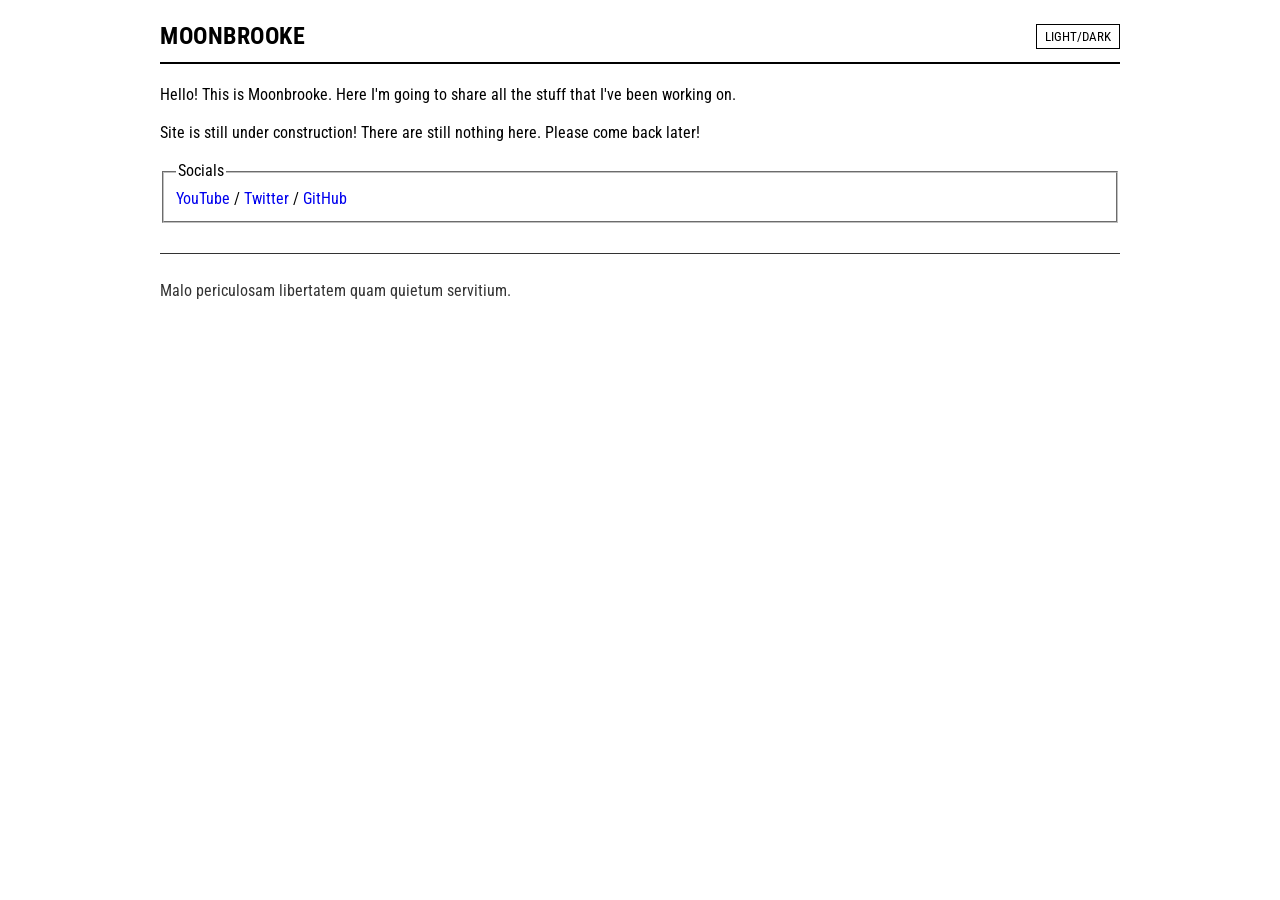
==== commit 23625e87: "edit index" ====
--- a/index.html
+++ b/index.html
@@ -71,9 +71,9 @@
         }
 
         .item {
-            display: flex;
-            align-items: center;
-            margin: 10px 0;
+            /* display: flex; */
+            /* align-items: center; */
+            /* margin: 10px 0; */
             text-decoration: none;
             color: var(--link);
             font-weight: 400;
@@ -93,7 +93,7 @@
             margin-top: 30px;
             border-top: 1px solid var(--fg);
             padding-top: 10px;
-            font-size: 13px;
+            /* font-size: 13px; */
             opacity: 0.8;
         }
     </style>
@@ -109,17 +109,17 @@
         <p>Hello! This is Moonbrooke. Here I'm going to share all the stuff that I've been working on.</p>
         <p>Site is still under construction! There are still nothing here. Please come back later!</p>
 
-        <div class="box">
-            <a href="https://www.youtube.com/@kizz1337" class="item" target="_blank">
-                <span class="emoji">📺</span> YouTube
-            </a>
-            <a href="https://twitter.com/_moonbrooke" class="item" target="_blank">
-                <span class="emoji">🐦</span> Twitter
-            </a>
-            <a href="https://github.com/moonbrooke" class="item" target="_blank">
-                <span class="emoji">💻</span> GitHub
-            </a>
-        </div>
+        <fieldset>
+            <legend>Socials</legend>
+            <a href="https://www.youtube.com/@kizz1337" class="item" target="_blank">YouTube</a> /
+            <a href="https://twitter.com/_moonbrooke" class="item" target="_blank">Twitter</a> /
+            <a href="https://github.com/moonbrooke" class="item" target="_blank">GitHub</a>
+        </fieldset>
+
+        <!-- <fieldset> -->
+        <!--     <legend>Projects</legend> -->
+        <!--     <a href="#" class="item">Test Project 1</a> -->
+        <!-- </fieldset> -->
 
         <footer>
             <p>Malo periculosam libertatem quam quietum servitium.</p>
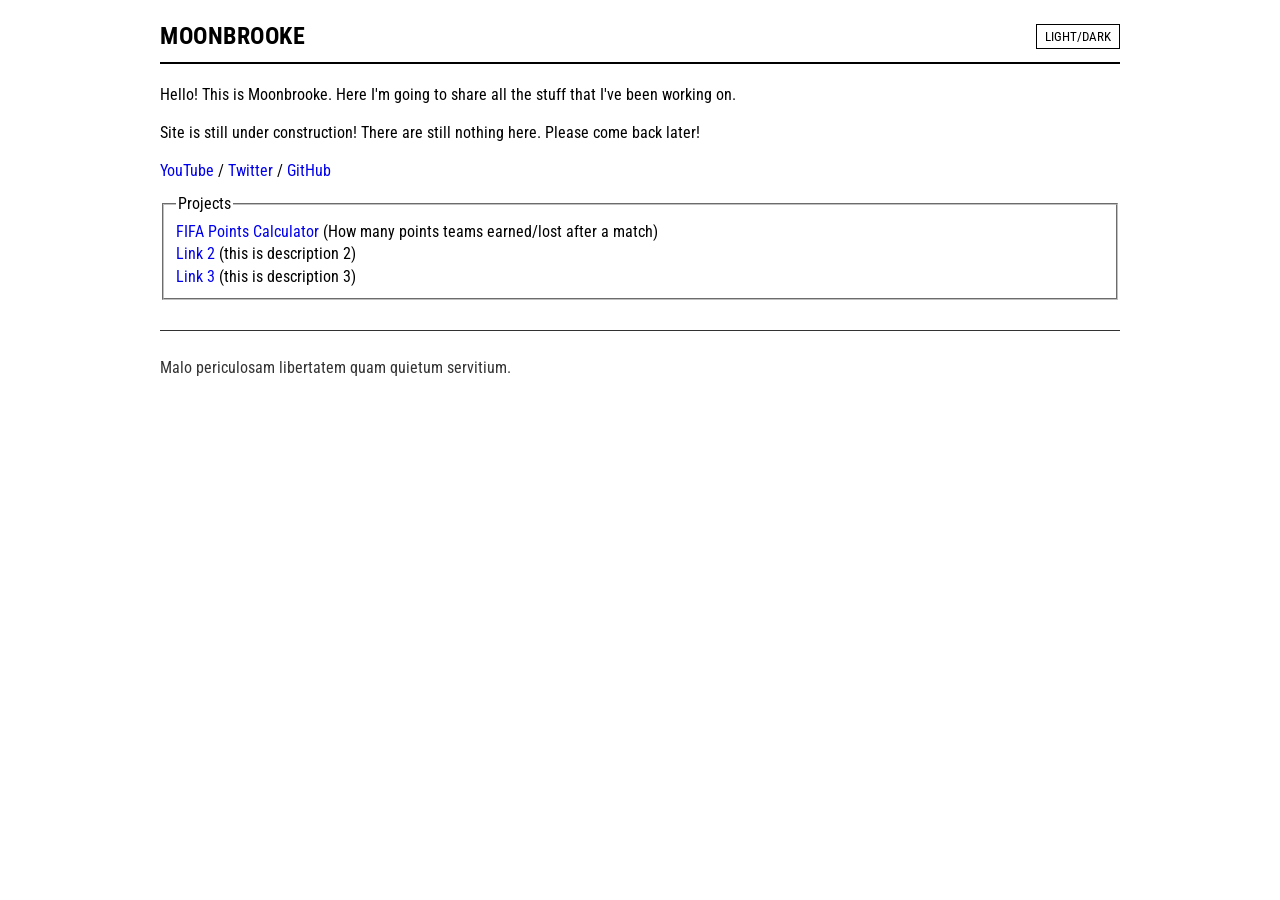
==== commit feca59d8: "dataaaa" ====
--- a/index.html
+++ b/index.html
@@ -53,6 +53,10 @@
             letter-spacing: 0.5px;
         }
 
+        .hero {
+            margin-bottom: 10px;
+        }
+
         .theme-btn {
             background: none;
             border: 1px solid var(--fg);
@@ -71,9 +75,6 @@
         }
 
         .item {
-            /* display: flex; */
-            /* align-items: center; */
-            /* margin: 10px 0; */
             text-decoration: none;
             color: var(--link);
             font-weight: 400;
@@ -93,7 +94,6 @@
             margin-top: 30px;
             border-top: 1px solid var(--fg);
             padding-top: 10px;
-            /* font-size: 13px; */
             opacity: 0.8;
         }
     </style>
@@ -109,22 +109,22 @@
         <p>Hello! This is Moonbrooke. Here I'm going to share all the stuff that I've been working on.</p>
         <p>Site is still under construction! There are still nothing here. Please come back later!</p>
 
-        <fieldset>
-            <legend>Socials</legend>
+        <div class="hero">
             <a href="https://www.youtube.com/@kizz1337" class="item" target="_blank">YouTube</a> /
             <a href="https://twitter.com/_moonbrooke" class="item" target="_blank">Twitter</a> /
             <a href="https://github.com/moonbrooke" class="item" target="_blank">GitHub</a>
+        </div>
+
+        <fieldset id="projects-container">
+            <legend>Projects</legend>
         </fieldset>
-
-        <!-- <fieldset> -->
-        <!--     <legend>Projects</legend> -->
-        <!--     <a href="#" class="item">Test Project 1</a> -->
-        <!-- </fieldset> -->
 
         <footer>
             <p>Malo periculosam libertatem quam quietum servitium.</p>
         </footer>
     </div>
+
+    <script src="data.js"></script>
 
     <script>
         const b = document.getElementById('t');
@@ -142,6 +142,18 @@
                 localStorage.setItem('theme', 'dark');
             }
         };
+
+        const projectsContainer = document.getElementById('projects-container');
+        let projectsHTML = '<legend>Projects</legend>\n';
+        
+        if (typeof projectsData !== 'undefined') {
+            Object.values(projectsData).forEach(project => {
+                projectsHTML += `            <a href="${project.url}" class="item">${project.title}</a> (${project.description})<br>\n`;
+            });
+            projectsContainer.innerHTML = projectsHTML;
+        } else {
+            projectsContainer.innerHTML += 'Failed to load projects.';
+        }
     </script>
 </body>
 
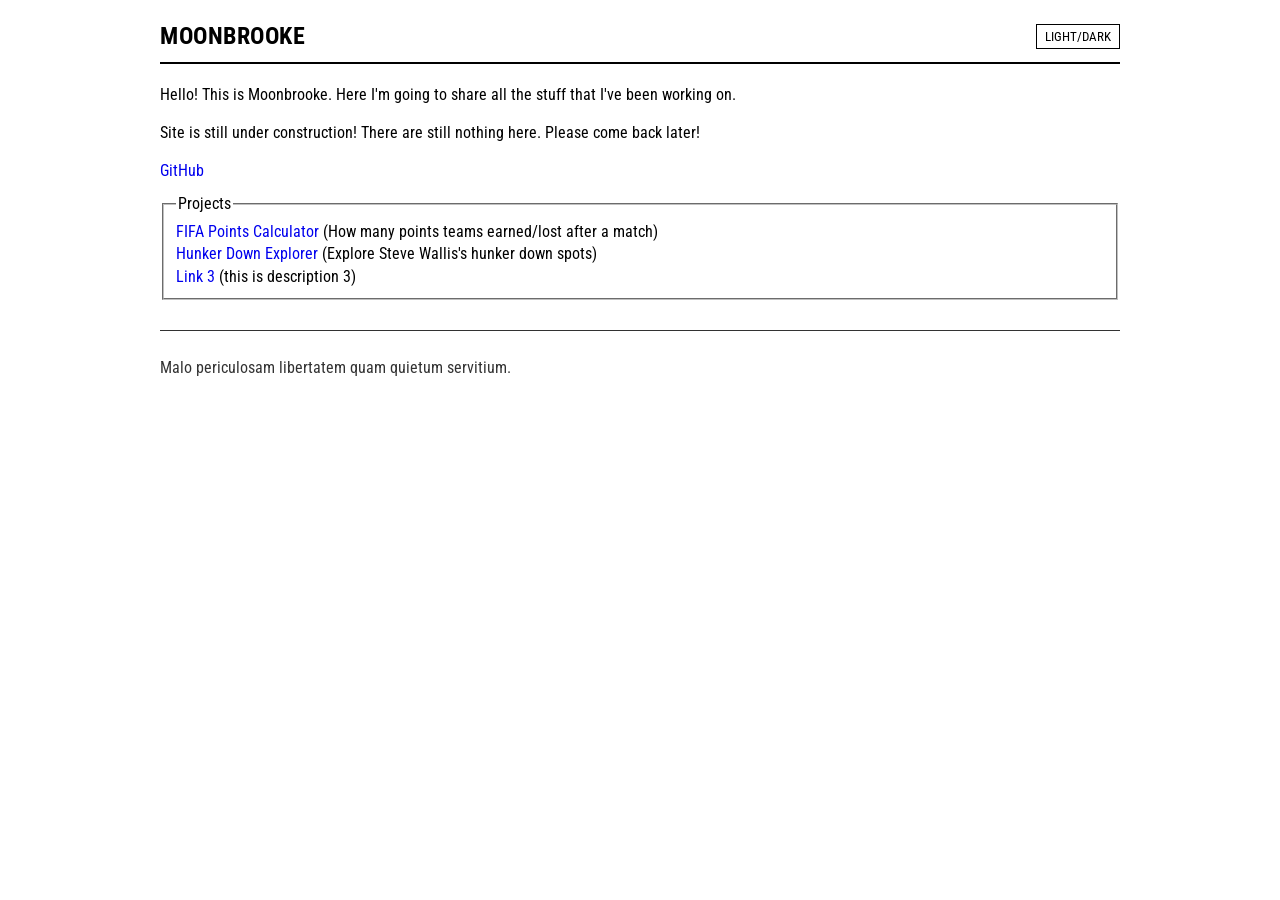
==== commit dfb6db03: "u" ====
--- a/index.html
+++ b/index.html
@@ -110,8 +110,6 @@
         <p>Site is still under construction! There are still nothing here. Please come back later!</p>
 
         <div class="hero">
-            <a href="https://www.youtube.com/@kizz1337" class="item" target="_blank">YouTube</a> /
-            <a href="https://twitter.com/_moonbrooke" class="item" target="_blank">Twitter</a> /
             <a href="https://github.com/moonbrooke" class="item" target="_blank">GitHub</a>
         </div>
 
@@ -145,7 +143,7 @@
 
         const projectsContainer = document.getElementById('projects-container');
         let projectsHTML = '<legend>Projects</legend>\n';
-        
+
         if (typeof projectsData !== 'undefined') {
             Object.values(projectsData).forEach(project => {
                 projectsHTML += `            <a href="${project.url}" class="item">${project.title}</a> (${project.description})<br>\n`;
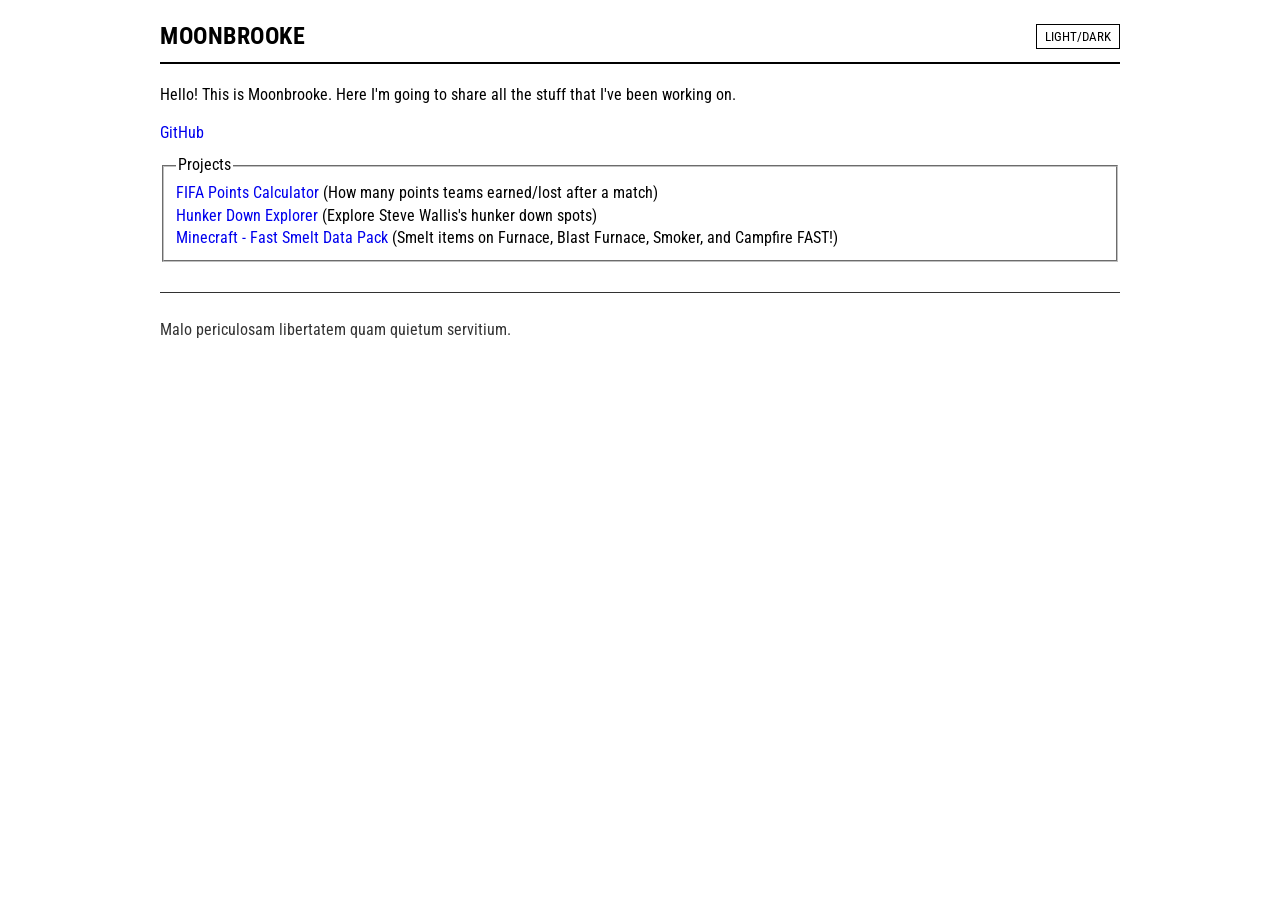
==== commit accd93fa: "edit hero msg" ====
--- a/index.html
+++ b/index.html
@@ -107,7 +107,6 @@
         </header>
 
         <p>Hello! This is Moonbrooke. Here I'm going to share all the stuff that I've been working on.</p>
-        <p>Site is still under construction! There are still nothing here. Please come back later!</p>
 
         <div class="hero">
             <a href="https://github.com/moonbrooke" class="item" target="_blank">GitHub</a>
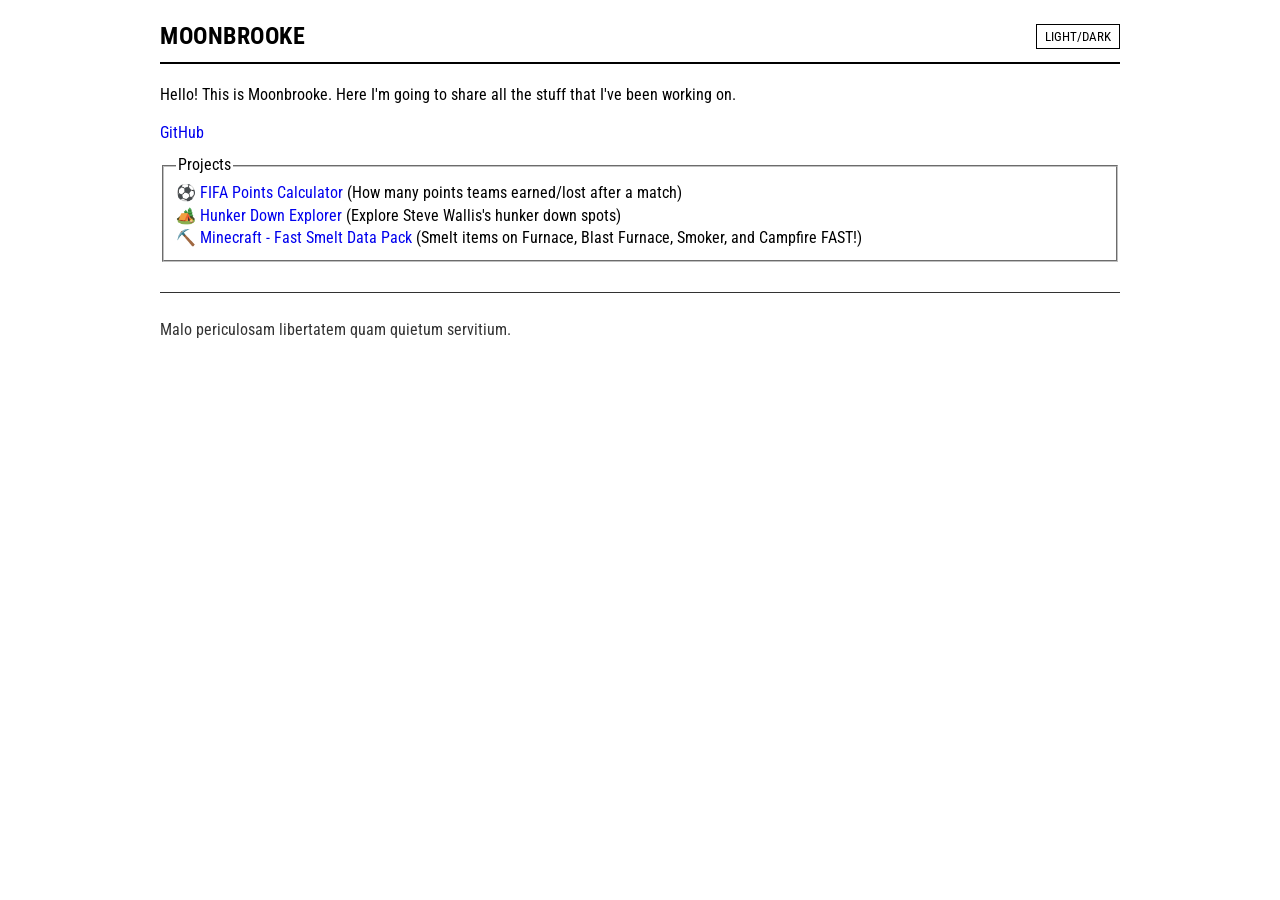
==== commit d914678e: "add icons" ====
--- a/index.html
+++ b/index.html
@@ -145,7 +145,7 @@
 
         if (typeof projectsData !== 'undefined') {
             Object.values(projectsData).forEach(project => {
-                projectsHTML += `            <a href="${project.url}" class="item">${project.title}</a> (${project.description})<br>\n`;
+                projectsHTML += `${project.icon} <a href="${project.url}" class="item">${project.title}</a> (${project.description})<br>\n`;
             });
             projectsContainer.innerHTML = projectsHTML;
         } else {
